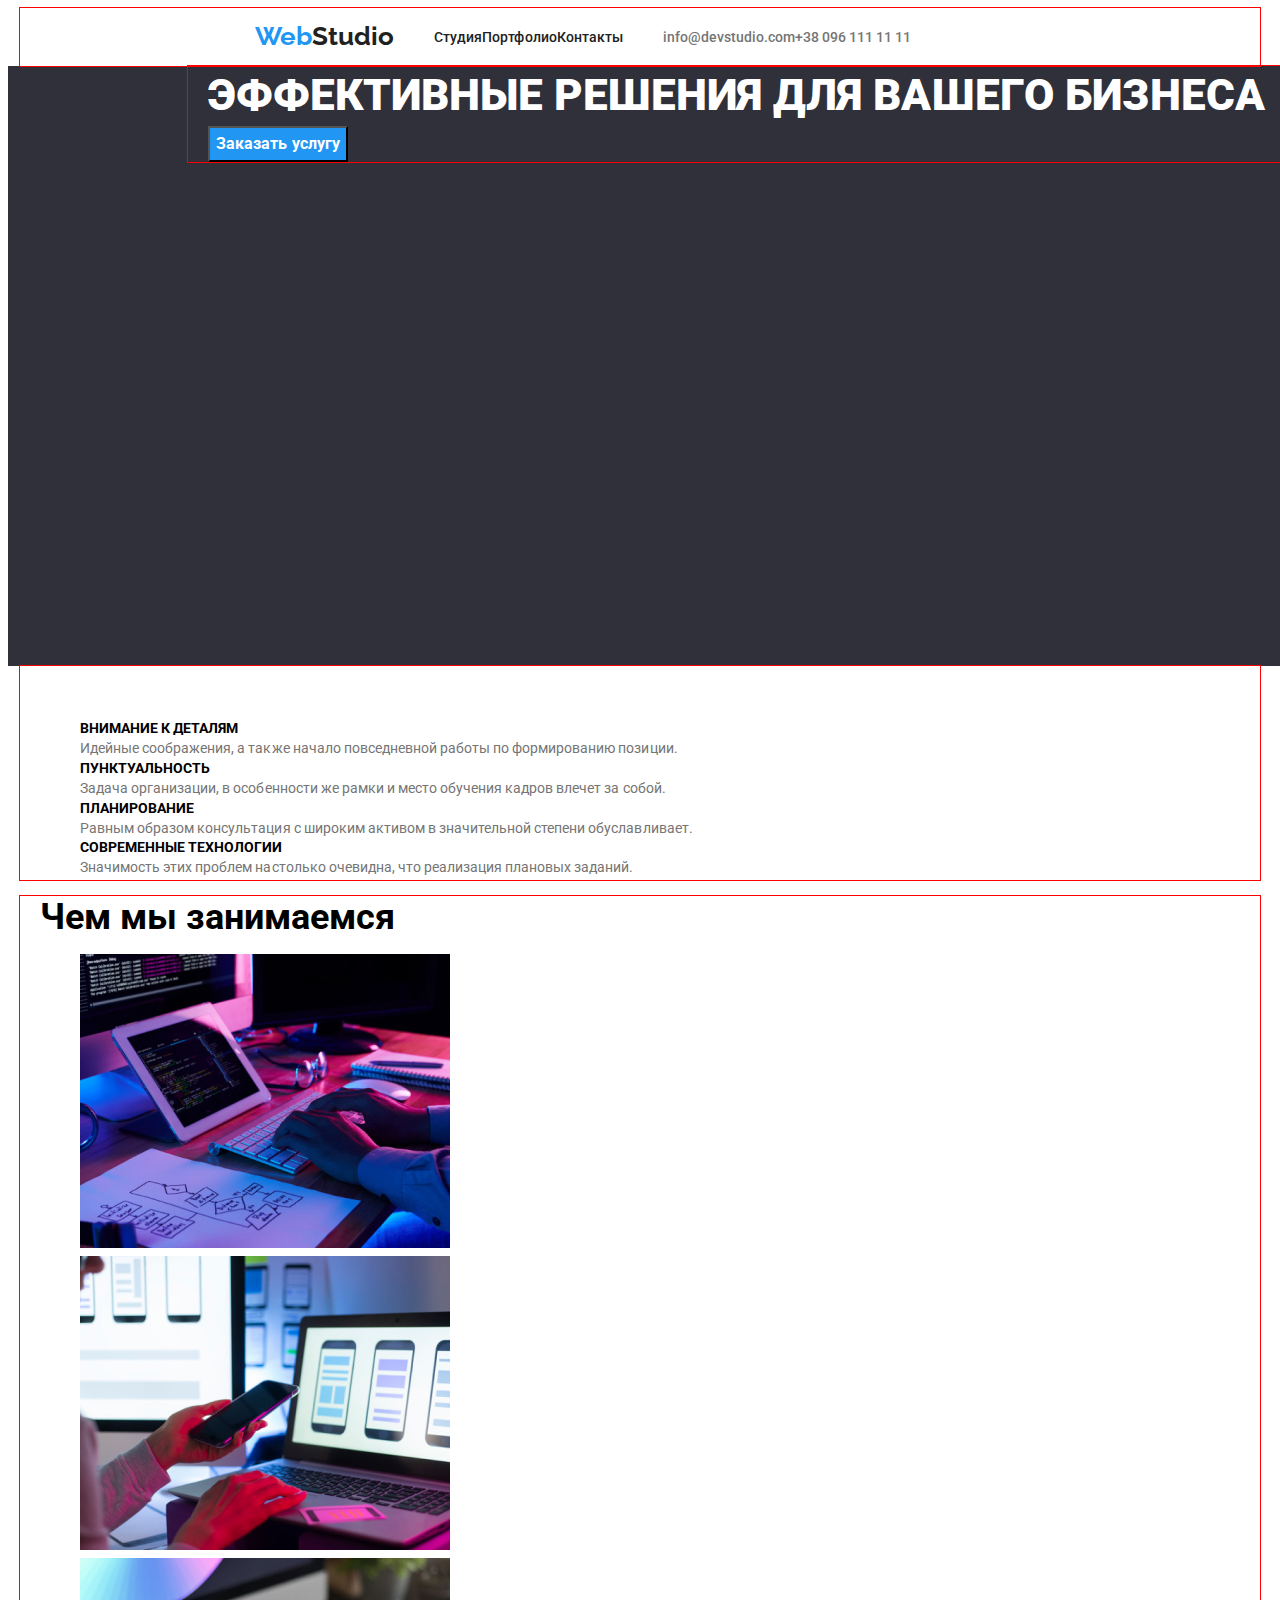
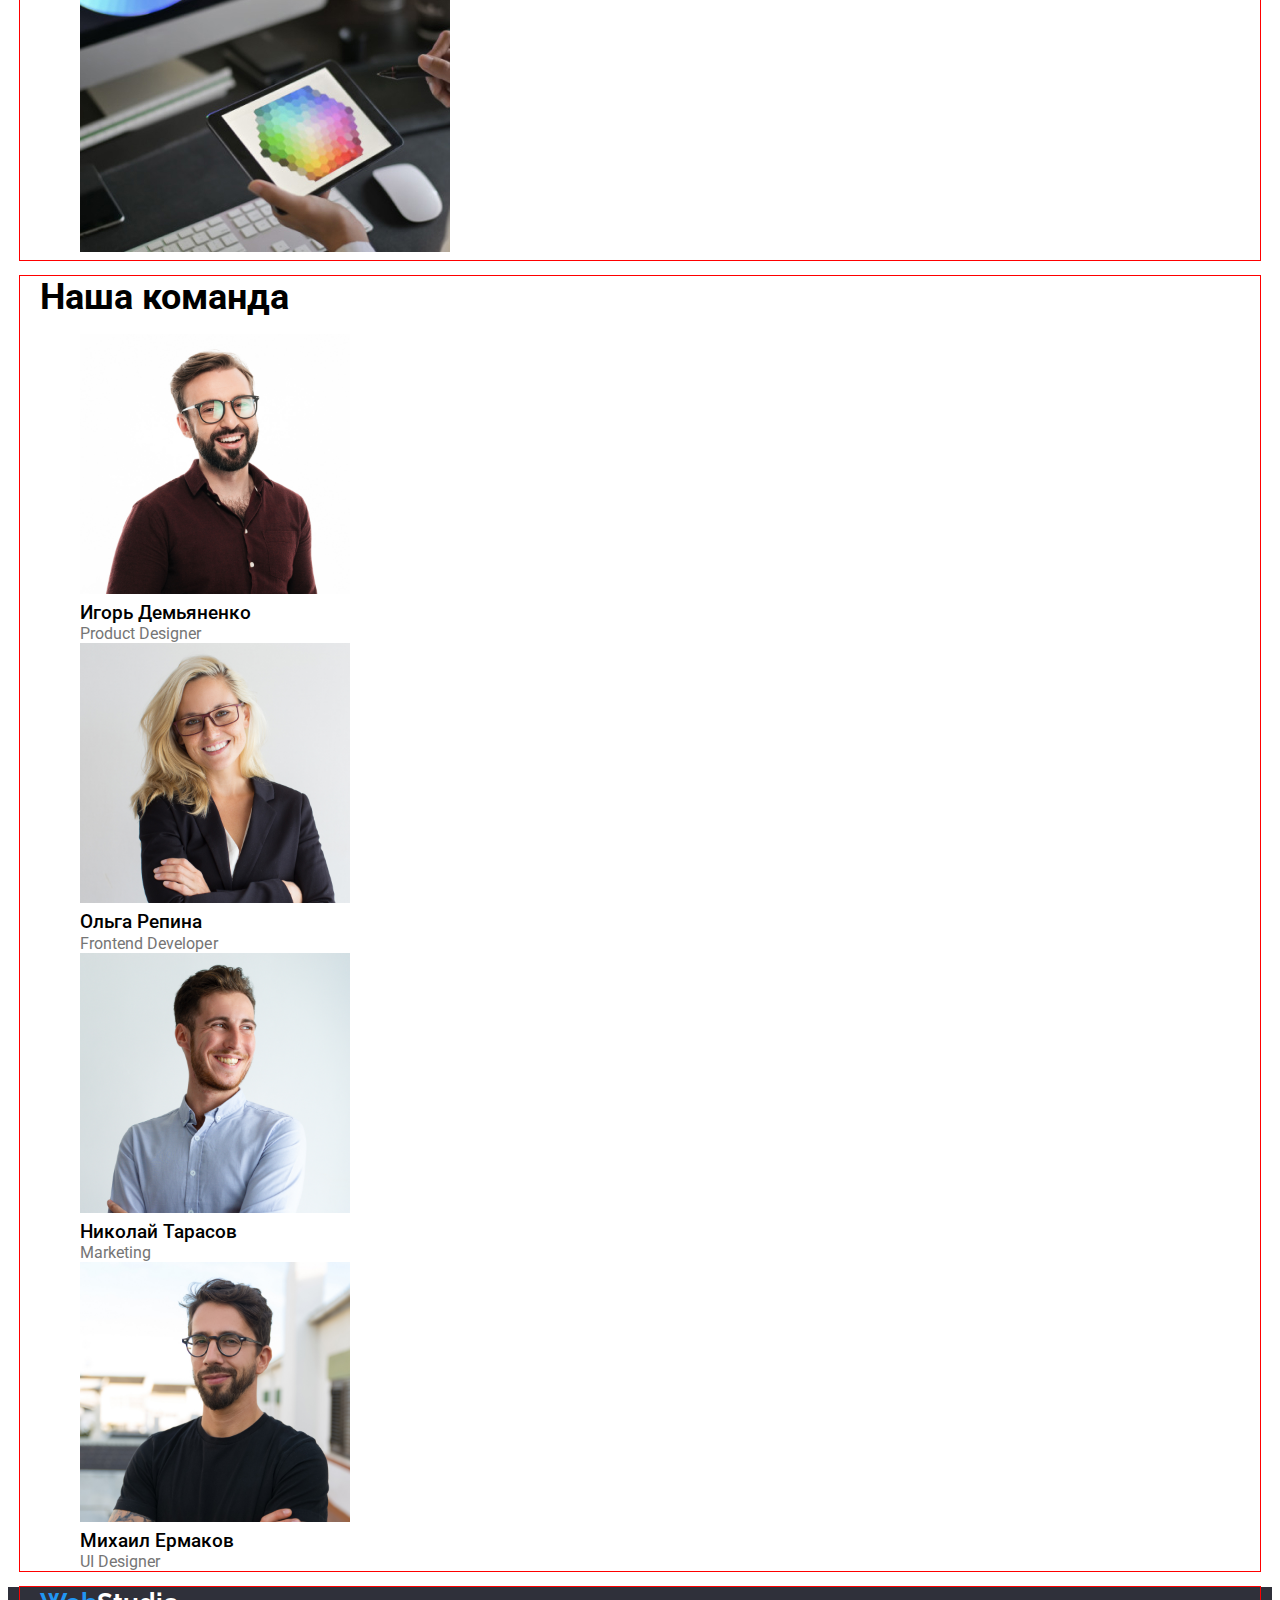
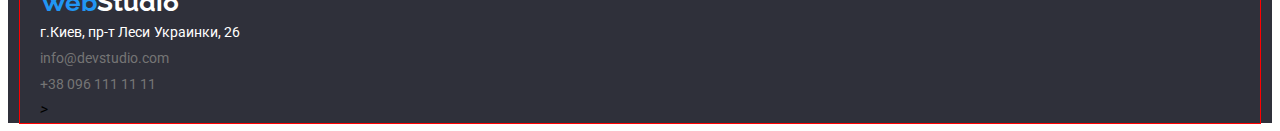
==== index.html @ 4fa821e6 "Create container" ====
<!DOCTYPE html>
<html lang="ru">
  <head>
    <meta charset="UTF-8" />
    <meta http-equiv="X-UA-Compatible" content="IE=edge" />
    <meta name="viewport" content="width=device-width, initial-scale=1.0" />
    <title>Студия</title>
    <link
      href="https://fonts.googleapis.com/css2?family=Raleway:wght@700&family=Roboto:wght@400;500;700;900&display=swap"
      rel="stylesheet"
    />
     <!-- Normalize -->
  <link rel="stylesheet" href="https://cdnjs.cloudflare.com/ajax/libs/modern-normalize/1.1.0/modern-normalize.min.css"
  integrity="sha512-wpPYUAdjBVSE4KJnH1VR1HeZfpl1ub8YT/NKx4PuQ5NmX2tKuGu6U/JRp5y+Y8XG2tV+wKQpNHVUX03MfMFn9Q=="
  crossorigin="anonymous" referrerpolicy="no-referrer" />
<!-- Custom styles -->
    <link rel="stylesheet" href="./css/styles.css" />
  </head>

  <body>
    <!-- Header section -->
    <header class="header">
      <div class="container header-container">
      <nav class="header-nav">
        <div class="header-logo">
          <a class="logo" href="./index.html">
            <span class="web">Web</span>Studio
          </a>
        </div>

        <ul class="header-nav-lnks">
          <li><a class="header-nav-link" href="./index.html">Студия</a></li>
          <li>
            <a class="header-nav-link" href="./portfolio.html">Портфолио</a>
          </li>
          <li><a class="header-nav-link" href="./index.html">Контакты</a></li>
        </ul>
      </nav>

      <ul class="header-cont">
        <li>
          <a class="header-contacts" href="mailto:info@devstudio.com"
            >info@devstudio.com</a
          >
        </li>
        <li>
          <a class="header-contacts" href="tel:+380961111111"
            >+38 096 111 11 11</a
          >
        </li>
      </ul>
    </div>
    </header>

    <main>
      
      <!--Hero section-->
      <section class="hero">
        <div class="container">
        <h1 class="hero-title">ЭФФЕКТИВНЫЕ РЕШЕНИЯ ДЛЯ ВАШЕГО БИЗНЕСА</h1>
        <button class="hero-btn" type="button">Заказать услугу</button>
      </div>
      </section>

      <!-- Features section-->
      <section class="features">
        <div class="container">
        <h2 class="title">ПРЕИМУЩЕСТВА</h2>
        <ul>
          <li>
            <h3 class="slogan">ВНИМАНИЕ К ДЕТАЛЯМ</h3>
            <p class="subtitle">
              Идейные соображения, а также начало повседневной работы по
              формированию позиции.
            </p>
          </li>
          <li>
            <h3 class="slogan">ПУНКТУАЛЬНОСТЬ</h3>
            <p class="subtitle">
              Задача организации, в особенности же рамки и место обучения кадров
              влечет за собой.
            </p>
          </li>
          <li>
            <h3 class="slogan">ПЛАНИРОВАНИЕ</h3>
            <p class="subtitle">
              Равным образом консультация с широким активом в значительной
              степени обуславливает.
            </p>
          </li>
          <li>
            <h3 class="slogan">СОВРЕМЕННЫЕ ТЕХНОЛОГИИ</h3>
            <p class="subtitle">
              Значимость этих проблем настолько очевидна, что реализация
              плановых заданий.
            </p>
          </li>
        </ul>
      </div>
      </section>

      <!-- Collaboration section -->
      <section class="collaboration">
        <div class="container">
        <h2 class="main-title">Чем мы занимаемся</h2>

        <ul>
          <li>
            <img
              src="./images/img1.jpg"
              alt="Визуализация алгоритма"
              width="370"
              height="294"
            />
          </li>
          <li>
            <img
              src="./images/img2.jpg"
              alt="Визуализация блок-схемы"
              width="370"
              height="294"
            />
          </li>
          <li>
            <img
              src="./images/img3.jpg"
              alt="Визуализация модели графика"
              width="370"
              height="294"
            />
          </li>
        </ul>
      </div>
      </section>

      <!--Staff section-->
      <section class="staff">
        <div class="container">
      
        <h2 class="main-title">Наша команда</h2>

        <ul>
          <li>
            <img
              src="./images/photo1.jpg"
              alt="Фото Игоря Демьяненко"
              width="270"
              height="260"
            />
            <h3 class="stuff-list">Игорь Демьяненко</h3>
            <p class="stuff-position" lang="en">Product Designer</p>
          </li>
          <li>
            <img
              src="./images/photo2.jpg"
              alt="Фото Ольги Репиной"
              width="270"
              height="260"
            />
            <h3 class="stuff-list">Ольга Репина</h3>
            <p class="stuff-position" lang="en">Frontend Developer</p>
          </li>
          <li>
            <img
              src="./images/photo3.jpg"
              alt="Фото Николая Тарасова"
              width="270"
              height="260"
            />
            <h3 class="stuff-list">Николай Тарасов</h3>
            <p class="stuff-position" lang="en">Marketing</p>
          </li>
          <li>
            <img
              src="./images/photo4.jpg"
              alt="Фото Михаила Ермакова"
              width="270"
              height="260"
            />
            <h3 class="stuff-list">Михаил Ермаков</h3>
            <p class="stuff-position" lang="en">UI Designer</p>
          </li>
        </ul>
      </div>
      </section>
    </div>
    </main>

    <!--Footer section-->
    <footer class="footer">
      <div class="container">
      <a class="logo" href="./index.html">
        <span class="web">Web</span><span class="studio">Studio</span>
      </a>

      <address>
        <address>
          <a
          class="footer-adress" href="посилання на google map" target="_blank" rel="noopener noreferrer"
          >г.Киев, пр-т Леси Украинки, 26</a>
          <br />
          <a class="footer-link" href="mailto:info@devstudio.com"
            >info@devstudio.com</a
          ><br />
          <li>
            <a class="footer-link" href="tel:+380961111111">+38 096 111 11 11</a>
          </li>
          ><br />
        
      </address>
    </div>
    </footer>
  </body>
</html>
---- css/styles.css ----
:root {
  /* Fonts */
  --main-font: "Roboto", sans-serif;
  --secondary-font: "Raleway", sans-serif;
  /* Tetx colors */
  --main-txt-cl: ##212121;
  --secondary-txt-cl: ##757575;
  --accent-txt-cl: #2196f3;
  --light-txt-cl: #ffffff;
  /* Background colors */
}

/*Base styles*/
body {
  font-family: var(--main-font);
  color: var(--main-txt-cl);
  font-size: 16px;
  line-height: 1.62;
}

h1,
h2,
h3,
h4,
h5,
h6,
p {
  margin: 0;
  /* margin-top: 0;
 */
}

/* p:last-child {
  margin-bottom: 0;
} */
.section {
  padding-top: 50px;
  padding-bottom: 50px;
}
.container {
  width: 1200px;
  padding-left: 20px;
  padding-right: 20px;
  margin-left: auto;
  margin-right: auto;
  outline: 1px solid red;
}



a {
  text-decoration: none;
}

li {list-style: none;}

.buttons {
  color: #212121;
  font-weight: 500;
  font-size: 16px;
  line-height: 1.63;
  cursor: pointer;
}

.buttons:hover,
.buttons:focus,
.buttons:active {
  background-color: var(--accent-txt-cl);
}

/*Header section*/
.header-container {
  display: flex;
  align-items: center;
}

.header-logo {
  display: flex;
  align-items:center;
  margin-left: 215px;
  ц}

.header-nav-lnks {
  display: flex;

}

.header-cont
{ display: flex;}


*.logo {
  font-family: Raleway;
  font-weight: 700;
  font-size: 26px;
  line-height: 1.19;
  letter-spacing: 0.03px;
  color: #212121;
 
}

.web {
  color: #2196f3;
  font-family: Raleway;
  font-weight: 700;
  font-size: 26px;
  line-height: 1.19;
  letter-spacing: 0.03px;

}

.header-nav, .header-cont {
  display: flex;
}

.header-nav-link {
   font-weight: 500;
  font-size: 14px;
  line-height: 1.14;
  color: #212121;
  letter-spacing: 0.02px;
}

.header-nav-link:focus,
.header-nav-link:hover,
.header-nav-link:active {
  color: var(--accent-txt-cl);
}

.header-contacts {
  font-weight: 500;
  font-size: 14px;
  line-height: 1.14;
  color: #757575;
  letter-spacing: 0.02px;
}

.header-contacts:hover,
.header-contact:focus,
.header-contact:active {
  color: var(--accent-txt-cl);
}

/*Hero section*/

.hero {
  background-color: #2f303a;
  width: 1600px;
  height: 600px;
}

.hero-title {
  color: #ffffff;
  font-weight: 900;
  font-size: 44px;
  line-height: 1.36;
  letter-spacing: 0.02px;
}

.hero-btn {
  font-family: Roboto, sans-serif;
  font-weight: 700;
  font-size: 16px;
  line-height: 1.88;
  color: #ffffff;
  background-color: #2196f3;
  letter-spacing: 0.06px;
}

/*Features section*/

.title {
  color: #ffffff;
  letter-spacing: 0.02px;
}

.slogan {
  font-weight: 700;
  font-size: 14px;
  line-height: 1.14;
  letter-spacing: 0.02px;
}

.subtitle {
  font-weight: 400;
  font-size: 14px;
  line-height: 1.71;
  color: #757575;
  letter-spacing: 0.02px;
}

/*Collaboration section*/
.main-title {
  font-weight: 700;
  font-size: 36px;
  line-height: 1.17;
  letter-spacing: 0.03px;
}

/*Staff section*/
.stuff-list {
  font-weight: 500;
  line-height: 1.19;
  letter-spacing: 0.03px;
}

.stuff-position {
  font-weight: 400;
  line-height: 1.19;
  color: #757575;
  letter-spacing: 0.03px;
}

/*Portfolio section*/

.portfolio-btn {
  font-family: Roboto, sans-serif;
  font-weight: 500;
  line-height: 1.62;
  letter-spacing: 0.03px;
}

/*.portfolio-btn .link:hover,
.portfolio-btn .link:focus, 
.portfolio-btn .link:visited,*/

.portfolio-btn:active,
.portfolio-btn:focus,
.portfolio-btn:hover {
  color: var(--light-txt-cl);
  background-color: var(--accent-txt-cl);
}

.project-list {
  font-weight: 700;
  font-size: 18px;
  line-height: 2;
  letter-spacing: 0.06px;
}

.filter {
  font-size: 16px;
  line-height: 1.88;
  color: #757575;
  letter-spacing: 0.03px;
}

/*Footer section*/
.footer {
  background-color: #2f303a;
}

.studio {
  color: #ffffff;
  font-family: Raleway;
  font-weight: 700;
  font-size: 26px;
  line-height: 1.19;
  letter-spacing: 0.03px;
}

.footer-adress {
  font-style: normal;
  font-weight: 400;
  font-size: 14px;
  line-height: 1.71;
  color: #ffffff;
  letter-spacing: 0.03px;
}

.footer-link {
  font-style: normal;
  font-weight: 400;
  font-size: 14px;
  line-height: 1.71;
  color: #757575;
  letter-spacing: 0.02px;
}
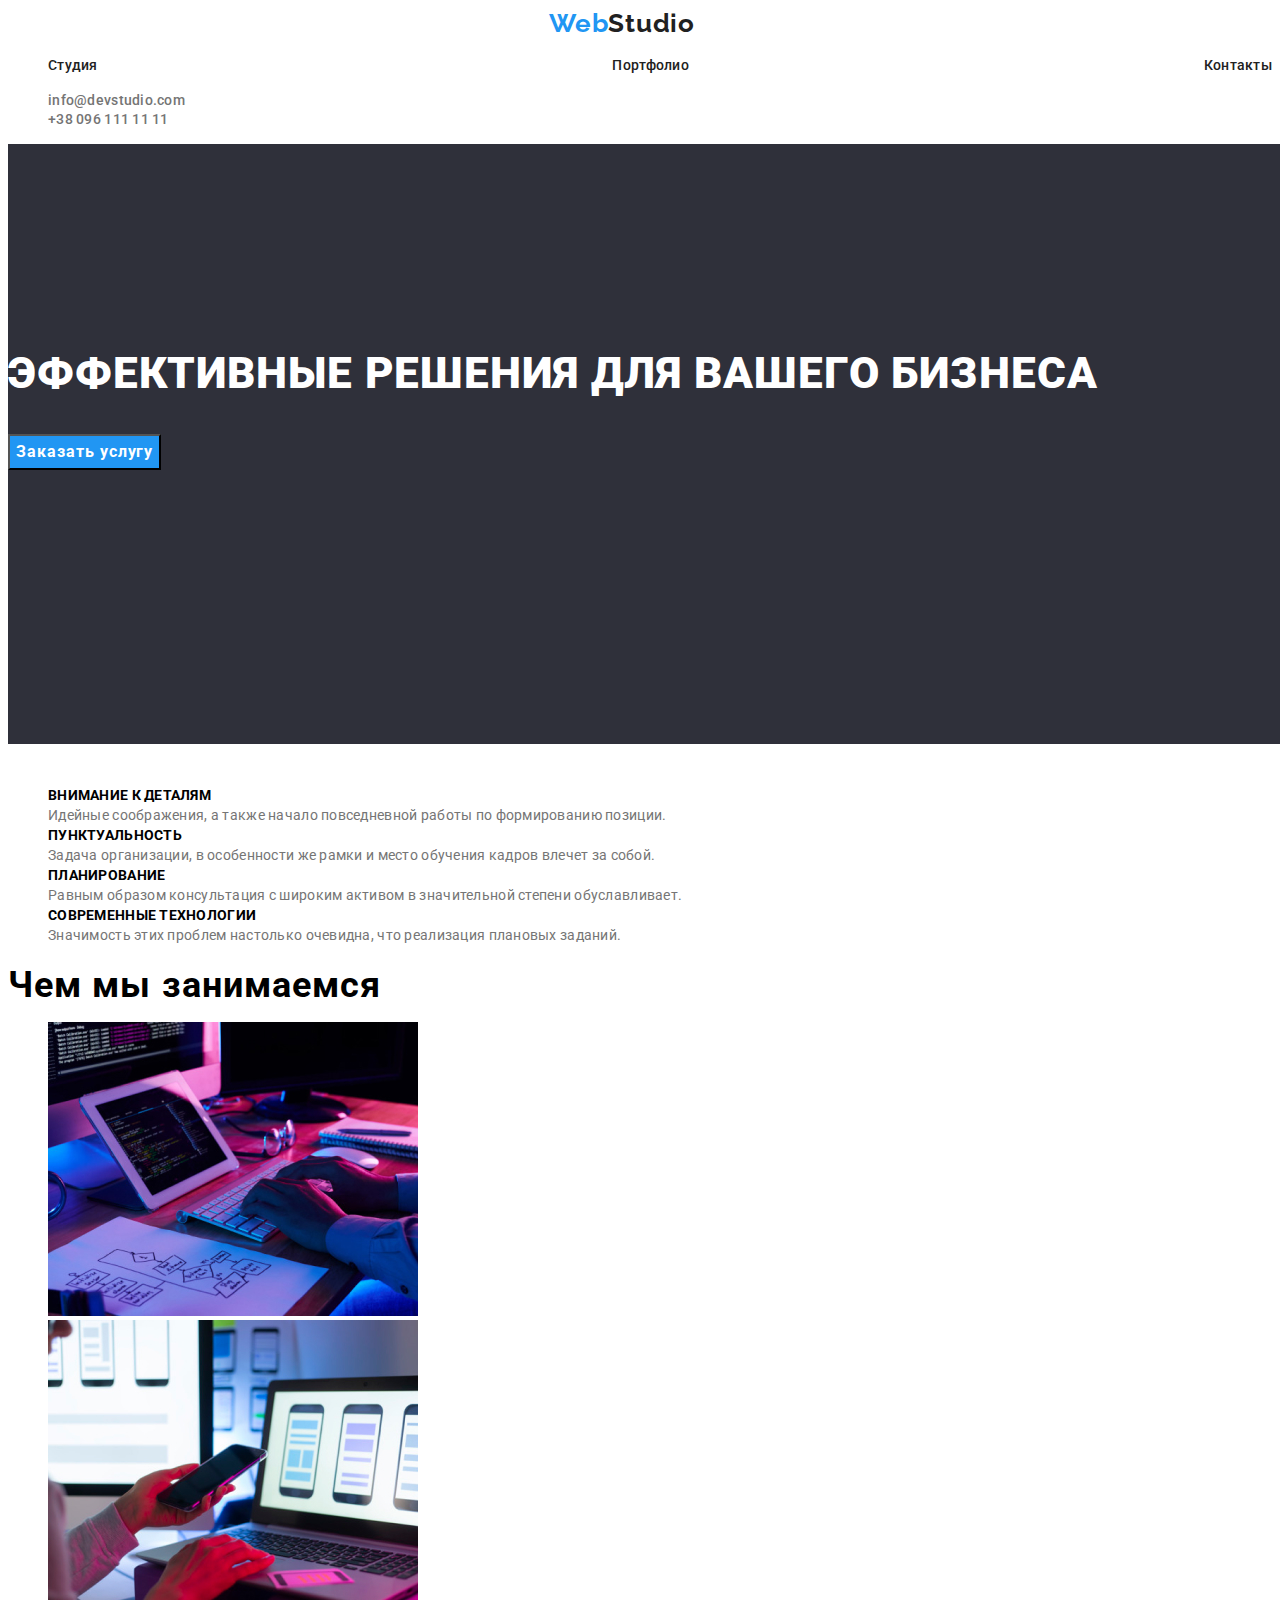
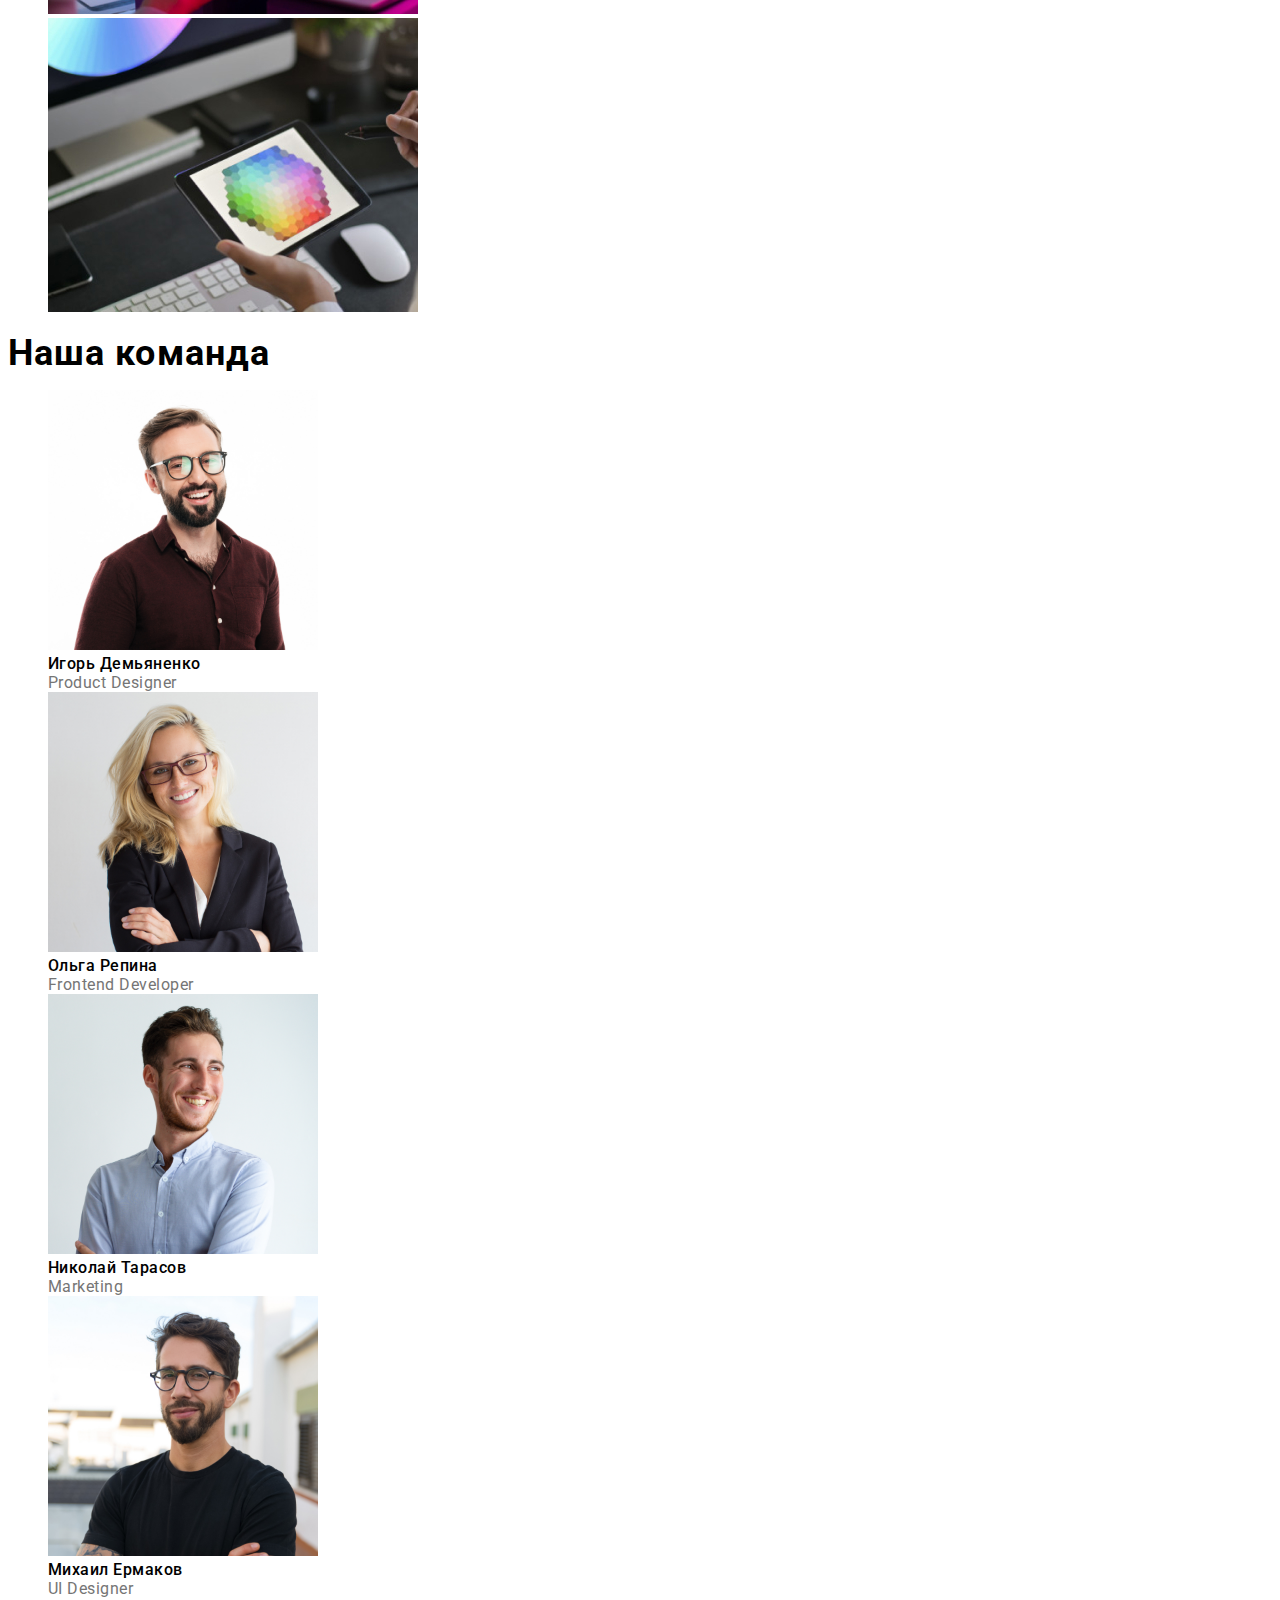
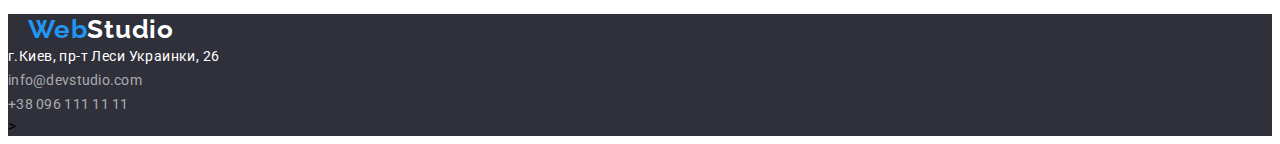
==== commit 7d6df5da: "rev1" ====
--- a/index.html
+++ b/index.html
@@ -9,26 +9,20 @@
       href="https://fonts.googleapis.com/css2?family=Raleway:wght@700&family=Roboto:wght@400;500;700;900&display=swap"
       rel="stylesheet"
     />
-     <!-- Normalize -->
-  <link rel="stylesheet" href="https://cdnjs.cloudflare.com/ajax/libs/modern-normalize/1.1.0/modern-normalize.min.css"
-  integrity="sha512-wpPYUAdjBVSE4KJnH1VR1HeZfpl1ub8YT/NKx4PuQ5NmX2tKuGu6U/JRp5y+Y8XG2tV+wKQpNHVUX03MfMFn9Q=="
-  crossorigin="anonymous" referrerpolicy="no-referrer" />
-<!-- Custom styles -->
     <link rel="stylesheet" href="./css/styles.css" />
   </head>
 
   <body>
     <!-- Header section -->
     <header class="header">
-      <div class="container header-container">
-      <nav class="header-nav">
+      <nav>
         <div class="header-logo">
           <a class="logo" href="./index.html">
             <span class="web">Web</span>Studio
           </a>
         </div>
 
-        <ul class="header-nav-lnks">
+        <ul class="header-nav">
           <li><a class="header-nav-link" href="./index.html">Студия</a></li>
           <li>
             <a class="header-nav-link" href="./portfolio.html">Портфолио</a>
@@ -37,7 +31,7 @@
         </ul>
       </nav>
 
-      <ul class="header-cont">
+      <ul>
         <li>
           <a class="header-contacts" href="mailto:info@devstudio.com"
             >info@devstudio.com</a
@@ -49,22 +43,17 @@
           >
         </li>
       </ul>
-    </div>
     </header>
 
     <main>
-      
       <!--Hero section-->
       <section class="hero">
-        <div class="container">
         <h1 class="hero-title">ЭФФЕКТИВНЫЕ РЕШЕНИЯ ДЛЯ ВАШЕГО БИЗНЕСА</h1>
         <button class="hero-btn" type="button">Заказать услугу</button>
-      </div>
       </section>
 
       <!-- Features section-->
-      <section class="features">
-        <div class="container">
+      <section>
         <h2 class="title">ПРЕИМУЩЕСТВА</h2>
         <ul>
           <li>
@@ -96,12 +85,10 @@
             </p>
           </li>
         </ul>
-      </div>
       </section>
 
       <!-- Collaboration section -->
-      <section class="collaboration">
-        <div class="container">
+      <section>
         <h2 class="main-title">Чем мы занимаемся</h2>
 
         <ul>
@@ -130,13 +117,10 @@
             />
           </li>
         </ul>
-      </div>
       </section>
 
       <!--Staff section-->
-      <section class="staff">
-        <div class="container">
-      
+      <section>
         <h2 class="main-title">Наша команда</h2>
 
         <ul>
@@ -181,14 +165,11 @@
             <p class="stuff-position" lang="en">UI Designer</p>
           </li>
         </ul>
-      </div>
       </section>
-    </div>
     </main>
 
     <!--Footer section-->
     <footer class="footer">
-      <div class="container">
       <a class="logo" href="./index.html">
         <span class="web">Web</span><span class="studio">Studio</span>
       </a>
@@ -208,7 +189,6 @@
           ><br />
         
       </address>
-    </div>
     </footer>
   </body>
 </html>
--- a/css/styles.css
+++ b/css/styles.css
@@ -15,7 +15,6 @@
   font-family: var(--main-font);
   color: var(--main-txt-cl);
   font-size: 16px;
-  line-height: 1.62;
 }
 
 h1,
@@ -34,19 +33,18 @@
   margin-bottom: 0;
 } */
 .section {
-  padding-top: 50px;
-  padding-bottom: 50px;
-}
+  padding-bottom: 94px;
+}
+
 .container {
-  width: 1200px;
-  padding-left: 20px;
-  padding-right: 20px;
+  width: 1170px;
+  padding-left: 15px;
+  padding-right: 15px;
   margin-left: auto;
   margin-right: auto;
-  outline: 1px solid red;
-}
-
-
+  outline: 5px solid red;
+
+}
 
 a {
   text-decoration: none;
@@ -71,30 +69,41 @@
 /*Header section*/
 .header-container {
   display: flex;
-  align-items: center;
-}
+  align-items:center;
+  margin-left: 200px;  
+}
+  
 
 .header-logo {
   display: flex;
   align-items:center;
-  margin-left: 215px;
-  ц}
+  padding-left: 15px;
+  margin-right: 71px;
+  justify-content: center;
+  }
 
 .header-nav-lnks {
   display: flex;
+  width: 294px;
+  padding-right: 0px;
+  justify-content: space-between;
 
 }
 
 .header-cont
-{ display: flex;}
+{ display: flex;
+margin-left: auto;}
+
 
 
 *.logo {
+  padding-left: 20px;
+
   font-family: Raleway;
   font-weight: 700;
   font-size: 26px;
   line-height: 1.19;
-  letter-spacing: 0.03px;
+  letter-spacing: 0.03em;
   color: #212121;
  
 }
@@ -105,12 +114,13 @@
   font-weight: 700;
   font-size: 26px;
   line-height: 1.19;
-  letter-spacing: 0.03px;
+  letter-spacing: 0.03em;
 
 }
 
 .header-nav, .header-cont {
   display: flex;
+  justify-content: space-between;
 }
 
 .header-nav-link {
@@ -118,7 +128,7 @@
   font-size: 14px;
   line-height: 1.14;
   color: #212121;
-  letter-spacing: 0.02px;
+  letter-spacing: 0.02em;
 }
 
 .header-nav-link:focus,
@@ -127,13 +137,19 @@
   color: var(--accent-txt-cl);
 }
 
+
+
 .header-contacts {
+padding-right: 50px;
+
   font-weight: 500;
   font-size: 14px;
   line-height: 1.14;
   color: #757575;
-  letter-spacing: 0.02px;
-}
+  letter-spacing: 0.02em;
+}
+
+.header-contacts:nth-last-child(2n) {padding-right: 0;}
 
 .header-contacts:hover,
 .header-contact:focus,
@@ -147,38 +163,84 @@
   background-color: #2f303a;
   width: 1600px;
   height: 600px;
-}
+
+}
+
+.hero-container {
+  width: 1600px;
+  height: 600px;
+  align-items: center;
+  text-align: center;
+
+  /* flex-wrap: wrap; */
+  
+}
+
 
 .hero-title {
+  padding-top: 200px;
+  padding-bottom: 30px;
+  
+
   color: #ffffff;
   font-weight: 900;
   font-size: 44px;
   line-height: 1.36;
-  letter-spacing: 0.02px;
+  letter-spacing: 0.02em;
 }
 
 .hero-btn {
+  
+
+
   font-family: Roboto, sans-serif;
   font-weight: 700;
   font-size: 16px;
   line-height: 1.88;
   color: #ffffff;
   background-color: #2196f3;
-  letter-spacing: 0.06px;
+  letter-spacing: 0.06em;
 }
 
 /*Features section*/
 
+.features-container {
+  display: flex;
+  align-items:center;
+  margin-left: 200px;  
+
+  width: 1170px;
+  padding-left: 15px;
+  padding-right: 15px;
+  
+}
+
+
+.features-list {
+  display: flex;
+  
+}
+
+
+.features-list-item
+{
+  margin-right: 30px;
+  width: 270px;
+}
+
+.features-list-item:last-child {margin-right: 0;}
+
+
 .title {
   color: #ffffff;
-  letter-spacing: 0.02px;
+  letter-spacing: 0.02em;
 }
 
 .slogan {
   font-weight: 700;
   font-size: 14px;
   line-height: 1.14;
-  letter-spacing: 0.02px;
+  letter-spacing: 0.02em;
 }
 
 .subtitle {
@@ -186,7 +248,7 @@
   font-size: 14px;
   line-height: 1.71;
   color: #757575;
-  letter-spacing: 0.02px;
+  letter-spacing: 0.02em;
 }
 
 /*Collaboration section*/
@@ -194,21 +256,23 @@
   font-weight: 700;
   font-size: 36px;
   line-height: 1.17;
-  letter-spacing: 0.03px;
+  letter-spacing: 0.03em;
 }
 
 /*Staff section*/
 .stuff-list {
   font-weight: 500;
   line-height: 1.19;
-  letter-spacing: 0.03px;
+  font-size: 16px;
+  letter-spacing: 0.03em;
 }
 
 .stuff-position {
   font-weight: 400;
   line-height: 1.19;
+  font-size: 16px;
   color: #757575;
-  letter-spacing: 0.03px;
+  letter-spacing: 0.03em;
 }
 
 /*Portfolio section*/
@@ -217,7 +281,7 @@
   font-family: Roboto, sans-serif;
   font-weight: 500;
   line-height: 1.62;
-  letter-spacing: 0.03px;
+  letter-spacing: 0.03em;
 }
 
 /*.portfolio-btn .link:hover,
@@ -235,14 +299,14 @@
   font-weight: 700;
   font-size: 18px;
   line-height: 2;
-  letter-spacing: 0.06px;
+  letter-spacing: 0.06em;
 }
 
 .filter {
   font-size: 16px;
   line-height: 1.88;
   color: #757575;
-  letter-spacing: 0.03px;
+  letter-spacing: 0.03em;
 }
 
 /*Footer section*/
@@ -256,7 +320,7 @@
   font-weight: 700;
   font-size: 26px;
   line-height: 1.19;
-  letter-spacing: 0.03px;
+  letter-spacing: 0.03em;
 }
 
 .footer-adress {
@@ -265,7 +329,7 @@
   font-size: 14px;
   line-height: 1.71;
   color: #ffffff;
-  letter-spacing: 0.03px;
+  letter-spacing: 0.03em;
 }
 
 .footer-link {
@@ -273,6 +337,6 @@
   font-weight: 400;
   font-size: 14px;
   line-height: 1.71;
-  color: #757575;
-  letter-spacing: 0.02px;
-}
+  color: rgba(255, 255, 255, 0.6);
+  letter-spacing: 0.02em;
+}
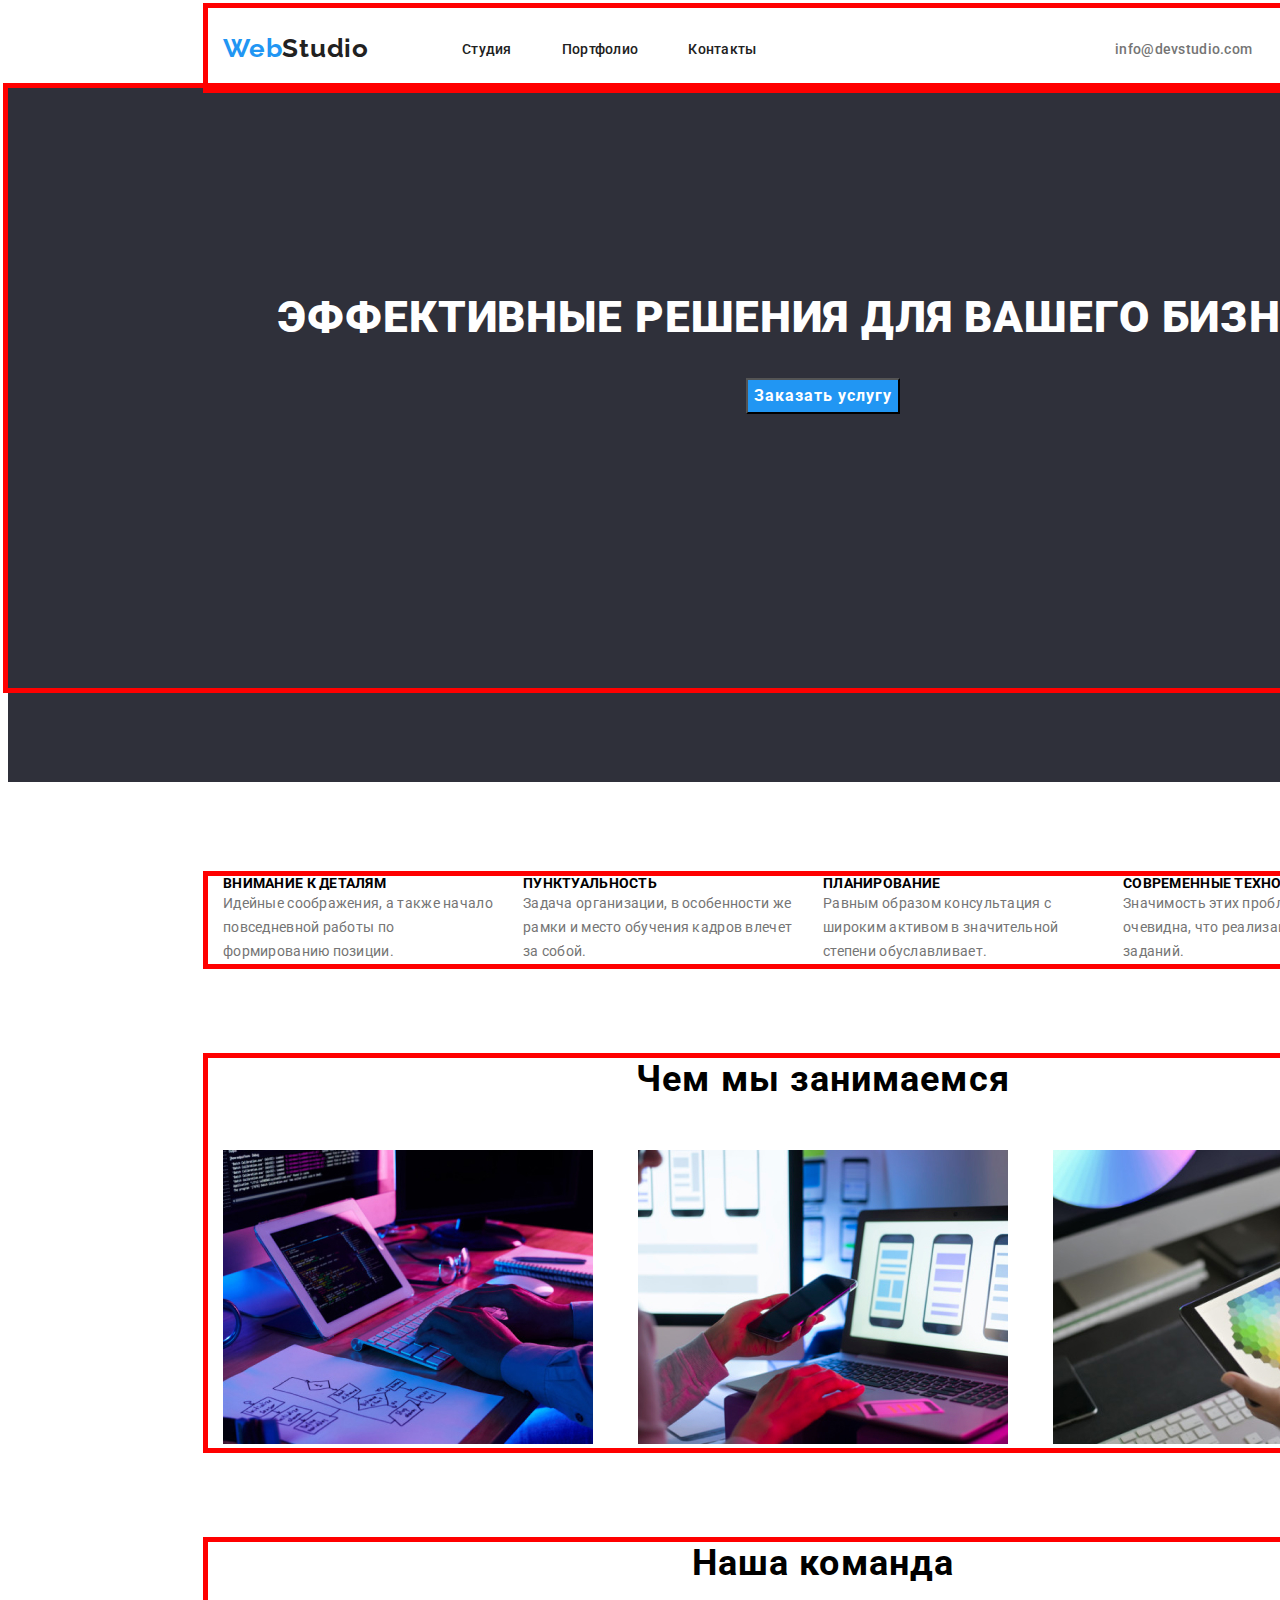
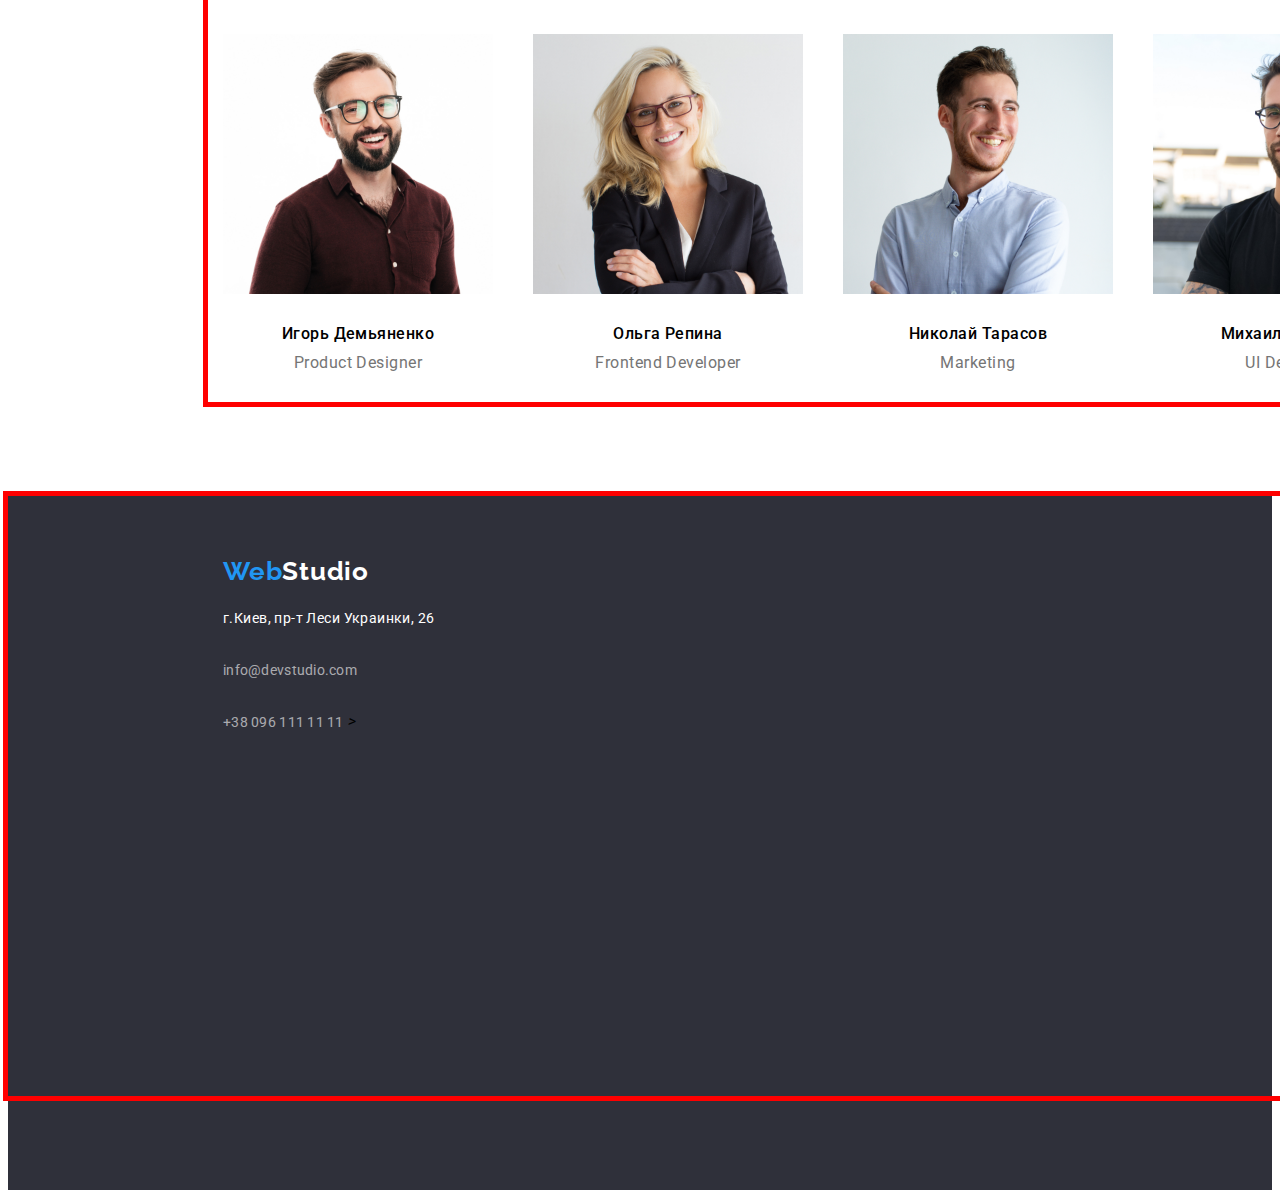
==== commit 4c0a5750: "rev3" ====
--- a/index.html
+++ b/index.html
@@ -9,13 +9,22 @@
       href="https://fonts.googleapis.com/css2?family=Raleway:wght@700&family=Roboto:wght@400;500;700;900&display=swap"
       rel="stylesheet"
     />
+
+    <!-- Normalize -->
+    <link rel="stylesheet" href="https://cdnjs.cloudflare.com/ajax/libs/modern-normalize/1.1.0/modern-normalize.min.css"
+      integrity="sha512-wpPYUAdjBVSE4KJnH1VR1HeZfpl1ub8YT/NKx4PuQ5NmX2tKuGu6U/JRp5y+Y8XG2tV+wKQpNHVUX03MfMFn9Q=="
+      crossorigin="anonymous" referrerpolicy="no-referrer" />
+
+
+    
     <link rel="stylesheet" href="./css/styles.css" />
   </head>
 
   <body>
     <!-- Header section -->
     <header class="header">
-      <nav>
+      <div class="container header-container">
+      <nav class="nav">
         <div class="header-logo">
           <a class="logo" href="./index.html">
             <span class="web">Web</span>Studio
@@ -23,61 +32,65 @@
         </div>
 
         <ul class="header-nav">
-          <li><a class="header-nav-link" href="./index.html">Студия</a></li>
-          <li>
+          <li class="header-nav-item"><a class="header-nav-link" href="./index.html">Студия</a></li>
+          <li class="header-nav-item">
             <a class="header-nav-link" href="./portfolio.html">Портфолио</a>
           </li>
-          <li><a class="header-nav-link" href="./index.html">Контакты</a></li>
+          <li class="header-nav-item"><a class="header-nav-link" href="./index.html">Контакты</a></li>
         </ul>
       </nav>
 
-      <ul>
-        <li>
+      <ul class="header-cont">
+        <li  class="header-cont-list">
           <a class="header-contacts" href="mailto:info@devstudio.com"
             >info@devstudio.com</a
           >
         </li>
-        <li>
-          <a class="header-contacts" href="tel:+380961111111"
+        <li class="header-cont-list">
+          <a class="header-contacts header-cont-tel" href="tel:+380961111111"
             >+38 096 111 11 11</a
           >
         </li>
       </ul>
+      </div>
     </header>
 
     <main>
       <!--Hero section-->
-      <section class="hero">
+      <section class="hero section">
+        <div class="container hero-container">
         <h1 class="hero-title">ЭФФЕКТИВНЫЕ РЕШЕНИЯ ДЛЯ ВАШЕГО БИЗНЕСА</h1>
         <button class="hero-btn" type="button">Заказать услугу</button>
+      </div>
       </section>
 
       <!-- Features section-->
-      <section>
-        <h2 class="title">ПРЕИМУЩЕСТВА</h2>
-        <ul>
-          <li>
+      <section class="section features-section">
+        <div class="container features-container">
+        <h2 class="title features-title">ПРЕИМУЩЕСТВА</h2>
+        <ul class="features-list">
+          <li class="features-list-item">
             <h3 class="slogan">ВНИМАНИЕ К ДЕТАЛЯМ</h3>
             <p class="subtitle">
               Идейные соображения, а также начало повседневной работы по
               формированию позиции.
             </p>
           </li>
-          <li>
+          <li class="features-list-item">
             <h3 class="slogan">ПУНКТУАЛЬНОСТЬ</h3>
             <p class="subtitle">
               Задача организации, в особенности же рамки и место обучения кадров
               влечет за собой.
             </p>
           </li>
-          <li>
+          <li class="features-list-item">
             <h3 class="slogan">ПЛАНИРОВАНИЕ</h3>
             <p class="subtitle">
               Равным образом консультация с широким активом в значительной
               степени обуславливает.
             </p>
           </li>
-          <li>
+          <li class="features-list-item">
             <h3 class="slogan">СОВРЕМЕННЫЕ ТЕХНОЛОГИИ</h3>
             <p class="subtitle">
               Значимость этих проблем настолько очевидна, что реализация
@@ -85,31 +98,33 @@
             </p>
           </li>
         </ul>
-      </section>
-
-      <!-- Collaboration section -->
-      <section>
-        <h2 class="main-title">Чем мы занимаемся</h2>
-
-        <ul>
-          <li>
-            <img
+      </div>
+      </section>
+
+      <!-- Activities section -->
+      <section class="section activities-section">
+        <div class="container activities-container">
+        <h2 class="activities-title">Чем мы занимаемся</h2>
+
+        <ul class="activities-list" >
+          <li class="activities-list-item">
+            <img class="activities-list-img"
               src="./images/img1.jpg"
               alt="Визуализация алгоритма"
               width="370"
               height="294"
             />
           </li>
-          <li>
-            <img
+          <li class="activities-list-item">
+            <img class="activities-list-img"
               src="./images/img2.jpg"
               alt="Визуализация блок-схемы"
               width="370"
               height="294"
             />
           </li>
-          <li>
-            <img
+          <li class="activities-list-item">
+            <img class="activities-list-img"
               src="./images/img3.jpg"
               alt="Визуализация модели графика"
               width="370"
@@ -117,78 +132,81 @@
             />
           </li>
         </ul>
+      </div>
       </section>
 
       <!--Staff section-->
-      <section>
-        <h2 class="main-title">Наша команда</h2>
-
-        <ul>
-          <li>
-            <img
+      <section class="section staff-section">
+        <div class="container staff-container">
+        <h2 class="staff-title">Наша команда</h2>
+
+        <ul class="staff-list">
+          <li class="staff-list-item">
+            <img class="staff-list-img"
               src="./images/photo1.jpg"
               alt="Фото Игоря Демьяненко"
               width="270"
               height="260"
             />
-            <h3 class="stuff-list">Игорь Демьяненко</h3>
+            <h3 class="stuff-emp">Игорь Демьяненко</h3>
             <p class="stuff-position" lang="en">Product Designer</p>
           </li>
-          <li>
-            <img
+          <li class="staff-list-item">
+            <img class="staff-list-img"
               src="./images/photo2.jpg"
               alt="Фото Ольги Репиной"
               width="270"
               height="260"
             />
-            <h3 class="stuff-list">Ольга Репина</h3>
+            <h3 class="stuff-emp">Ольга Репина</h3>
             <p class="stuff-position" lang="en">Frontend Developer</p>
           </li>
-          <li>
-            <img
+          <li class="staff-list-item">
+            <img class="staff-list-img"
               src="./images/photo3.jpg"
               alt="Фото Николая Тарасова"
               width="270"
               height="260"
             />
-            <h3 class="stuff-list">Николай Тарасов</h3>
+            <h3 class="stuff-emp">Николай Тарасов</h3>
             <p class="stuff-position" lang="en">Marketing</p>
           </li>
-          <li>
-            <img
+          <li class="staff-list-item">
+            <img class="staff-list-img"
               src="./images/photo4.jpg"
               alt="Фото Михаила Ермакова"
               width="270"
               height="260"
             />
-            <h3 class="stuff-list">Михаил Ермаков</h3>
+            <h3 class="stuff-emp">Михаил Ермаков</h3>
             <p class="stuff-position" lang="en">UI Designer</p>
           </li>
         </ul>
+      </div>
       </section>
     </main>
 
-    <!--Footer section-->
-    <footer class="footer">
-      <a class="logo" href="./index.html">
-        <span class="web">Web</span><span class="studio">Studio</span>
-      </a>
-
-      <address>
-        <address>
-          <a
-          class="footer-adress" href="посилання на google map" target="_blank" rel="noopener noreferrer"
-          >г.Киев, пр-т Леси Украинки, 26</a>
-          <br />
-          <a class="footer-link" href="mailto:info@devstudio.com"
-            >info@devstudio.com</a
-          ><br />
-          <li>
-            <a class="footer-link" href="tel:+380961111111">+38 096 111 11 11</a>
-          </li>
-          ><br />
-        
-      </address>
-    </footer>
+  <!--Footer section-->
+ <footer class="footer-section section">
+  <div class="container footer-container">
+  <a class="logo footer-logo" href="./index.html">
+    <span class="web">Web</span><span class="studio">Studio</span>
+  </a>
+
+  
+  <address class="footer-address">
+      <a
+      class="footer-adress-label" href="посилання на google map" target="_blank" rel="noopener noreferrer"
+      >г.Киев, пр-т Леси Украинки, 26</a>
+      <br />
+      <a class="footer-link footer-mail" href="mailto:info@devstudio.com"
+        >info@devstudio.com</a
+      ><br />
+      <a class="footer-link footer-tel" href="tel:+380961111111">+38 096 111 11 11</a>
+      ><br />
+    
+  </address>
+</div>
+</footer>
   </body>
 </html>
--- a/css/styles.css
+++ b/css/styles.css
@@ -23,8 +23,10 @@
 h4,
 h5,
 h6,
-p {
+p,
+ul {
   margin: 0;
+  padding: 0;
   /* margin-top: 0;
  */
 }
@@ -32,12 +34,15 @@
 /* p:last-child {
   margin-bottom: 0;
 } */
+
 .section {
   padding-bottom: 94px;
 }
 
 .container {
-  width: 1170px;
+  
+
+  width: 1200px;
   padding-left: 15px;
   padding-right: 15px;
   margin-left: auto;
@@ -48,9 +53,15 @@
 
 a {
   text-decoration: none;
-}
-
-li {list-style: none;}
+  margin: 0;
+  padding: 0;
+}
+
+li {
+  list-style: none;
+  padding: 0;
+  margin: 0;
+}
 
 .buttons {
   color: #212121;
@@ -67,45 +78,31 @@
 }
 
 /*Header section*/
+
+/*.header*/
+
 .header-container {
   display: flex;
-  align-items:center;
-  margin-left: 200px;  
-}
-  
+  margin-left: 200px;
+  height: 80px;
+  align-items: center;
+  }
+
+.nav {display: flex;
+  align-items: center;}
 
 .header-logo {
-  display: flex;
-  align-items:center;
-  padding-left: 15px;
-  margin-right: 71px;
-  justify-content: center;
-  }
-
-.header-nav-lnks {
-  display: flex;
-  width: 294px;
-  padding-right: 0px;
-  justify-content: space-between;
-
-}
-
-.header-cont
-{ display: flex;
-margin-left: auto;}
-
-
-
-*.logo {
-  padding-left: 20px;
-
+  padding-left: 0;
+  margin-right: 93px;
+}
+
+.logo {
   font-family: Raleway;
   font-weight: 700;
   font-size: 26px;
   line-height: 1.19;
   letter-spacing: 0.03em;
   color: #212121;
- 
 }
 
 .web {
@@ -115,33 +112,49 @@
   font-size: 26px;
   line-height: 1.19;
   letter-spacing: 0.03em;
-
-}
-
-.header-nav, .header-cont {
-  display: flex;
-  justify-content: space-between;
+}
+
+.header-nav { 
+  display: flex; 
+  align-items: center;}
+
+.header-nav-item {
+  margin-right: 50px;
+}
+
+.header-nav-item:last-child {
+  margin-right: 0px;
 }
 
 .header-nav-link {
-   font-weight: 500;
+  font-weight: 500;
   font-size: 14px;
   line-height: 1.14;
   color: #212121;
   letter-spacing: 0.02em;
 }
-
-.header-nav-link:focus,
-.header-nav-link:hover,
-.header-nav-link:active {
-  color: var(--accent-txt-cl);
-}
-
+ 
+ .header-nav-link:focus,
+ .header-nav-link:hover,
+ .header-nav-link:active {
+   color: var(--accent-txt-cl);
+ }
+
+.header-cont
+{ display: flex;
+  align-items: center;
+  margin-left: auto;}
+
+.header-cont-list {
+  margin-right: 50px;}
+
+.header-cont-list:last-child {
+  margin-right: 0px;}  
 
 
 .header-contacts {
-padding-right: 50px;
-
+  padding-right: 0;
+  
   font-weight: 500;
   font-size: 14px;
   line-height: 1.14;
@@ -149,7 +162,7 @@
   letter-spacing: 0.02em;
 }
 
-.header-contacts:nth-last-child(2n) {padding-right: 0;}
+
 
 .header-contacts:hover,
 .header-contact:focus,
@@ -163,7 +176,7 @@
   background-color: #2f303a;
   width: 1600px;
   height: 600px;
-
+  margin-bottom: 94px;
 }
 
 .hero-container {
@@ -171,6 +184,7 @@
   height: 600px;
   align-items: center;
   text-align: center;
+  
 
   /* flex-wrap: wrap; */
   
@@ -204,23 +218,32 @@
 
 /*Features section*/
 
+
+
+
+.features-section {}
+
 .features-container {
   display: flex;
+  margin-left: 200px;
   align-items:center;
-  margin-left: 200px;  
-
-  width: 1170px;
-  padding-left: 15px;
-  padding-right: 15px;
-  
-}
-
+  width: 1200px;
+  
+  } 
+
+.title {
+
+  color: #ffffff;
+  letter-spacing: 0.02em;
+  display: none;
+} 
+
+.features-title {}
 
 .features-list {
   display: flex;
   
 }
-
 
 .features-list-item
 {
@@ -230,12 +253,6 @@
 
 .features-list-item:last-child {margin-right: 0;}
 
-
-.title {
-  color: #ffffff;
-  letter-spacing: 0.02em;
-}
-
 .slogan {
   font-weight: 700;
   font-size: 14px;
@@ -251,16 +268,78 @@
   letter-spacing: 0.02em;
 }
 
-/*Collaboration section*/
-.main-title {
+/*Activities section*/
+
+/*.activities-section {} */
+.activities-container {
+  margin-left: 200px;
+}
+
+.activities-title {
+  display: block;
+  align-items: center;
+  text-align: center;
+  padding-bottom: 50px;
+
   font-weight: 700;
   font-size: 36px;
   line-height: 1.17;
   letter-spacing: 0.03em;
-}
+} 
+
+.activities-list {
+  display: flex;
+  justify-content: space-between;
+}
+
+/*.activities-list-item {} 
+
+.activities-list-img {} */
 
 /*Staff section*/
-.stuff-list {
+
+/*.staff-section {}*/
+
+.staff-container {
+  margin-left: 200px;}
+
+.staff-title {
+  display: block;
+  align-items: center;
+  text-align: center;
+  padding-bottom: 50px;
+
+  font-weight: 700;
+  font-size: 36px;
+  line-height: 1.17;
+  letter-spacing: 0.03em;
+} 
+
+.staff-list {
+  display: flex;
+  justify-content: space-between;
+}
+
+.staff-list-item {
+  display: flex;
+  flex-direction: column;
+  align-items: center;
+  text-align: center;
+  
+
+}
+
+.staff-list-img {
+  display: flex;
+  padding-bottom: 30px;
+
+}
+
+.stuff-emp {
+  
+  display: flex;
+  padding-bottom: 10px;
+
   font-weight: 500;
   line-height: 1.19;
   font-size: 16px;
@@ -268,6 +347,9 @@
 }
 
 .stuff-position {
+  display: flex;
+  padding-bottom: 30px;
+
   font-weight: 400;
   line-height: 1.19;
   font-size: 16px;
@@ -277,7 +359,38 @@
 
 /*Portfolio section*/
 
+.portfolio-section {}
+
+.porfolio-container {
+  margin-left: 200px;
+}
+
+
+
+.projects-title {}
+
+.porfolio-btn-list {}
+
+.porfolio-btn-item {}
+
+.portfolio-btn {}
+
+.portfolio-project-list {}
+
+.pf-projects-box {}
+
+.pf-projects-img {}
+
+.project-list-title {}
+
+.filter {}
+
+
+.projects-title {
+  display: none;}
+
 .portfolio-btn {
+
   font-family: Roboto, sans-serif;
   font-weight: 500;
   line-height: 1.62;
@@ -295,7 +408,7 @@
   background-color: var(--accent-txt-cl);
 }
 
-.project-list {
+.project-list-title {
   font-weight: 700;
   font-size: 18px;
   line-height: 2;
@@ -310,7 +423,47 @@
 }
 
 /*Footer section*/
-.footer {
+
+.footer-section {}
+.footer-container {
+  width: 1600px;
+height: 600px;
+justify-content: flex-start;
+
+
+
+/* flex-wrap: wrap; */
+
+}
+
+
+.logo {}
+.footer-logo {
+  display: flex;
+  padding-left: 200px;
+  padding-top: 60px;
+  padding-bottom: 20px;}
+
+.web {}
+.studio {}
+.footer-address {
+  padding-left: 200px;}
+.footer-adress-label {
+  display: flex;
+  padding-bottom: 9px;
+}
+.footer-link {}
+.footer-mail {
+  display: flex;
+  padding-bottom: 9px;
+}
+.footer-link {}
+.footer-tel {}
+
+
+
+
+.footer-section {
   background-color: #2f303a;
 }
 
@@ -323,7 +476,7 @@
   letter-spacing: 0.03em;
 }
 
-.footer-adress {
+.footer-adress-label {
   font-style: normal;
   font-weight: 400;
   font-size: 14px;
@@ -340,3 +493,7 @@
   color: rgba(255, 255, 255, 0.6);
   letter-spacing: 0.02em;
 }
+
+
+
+
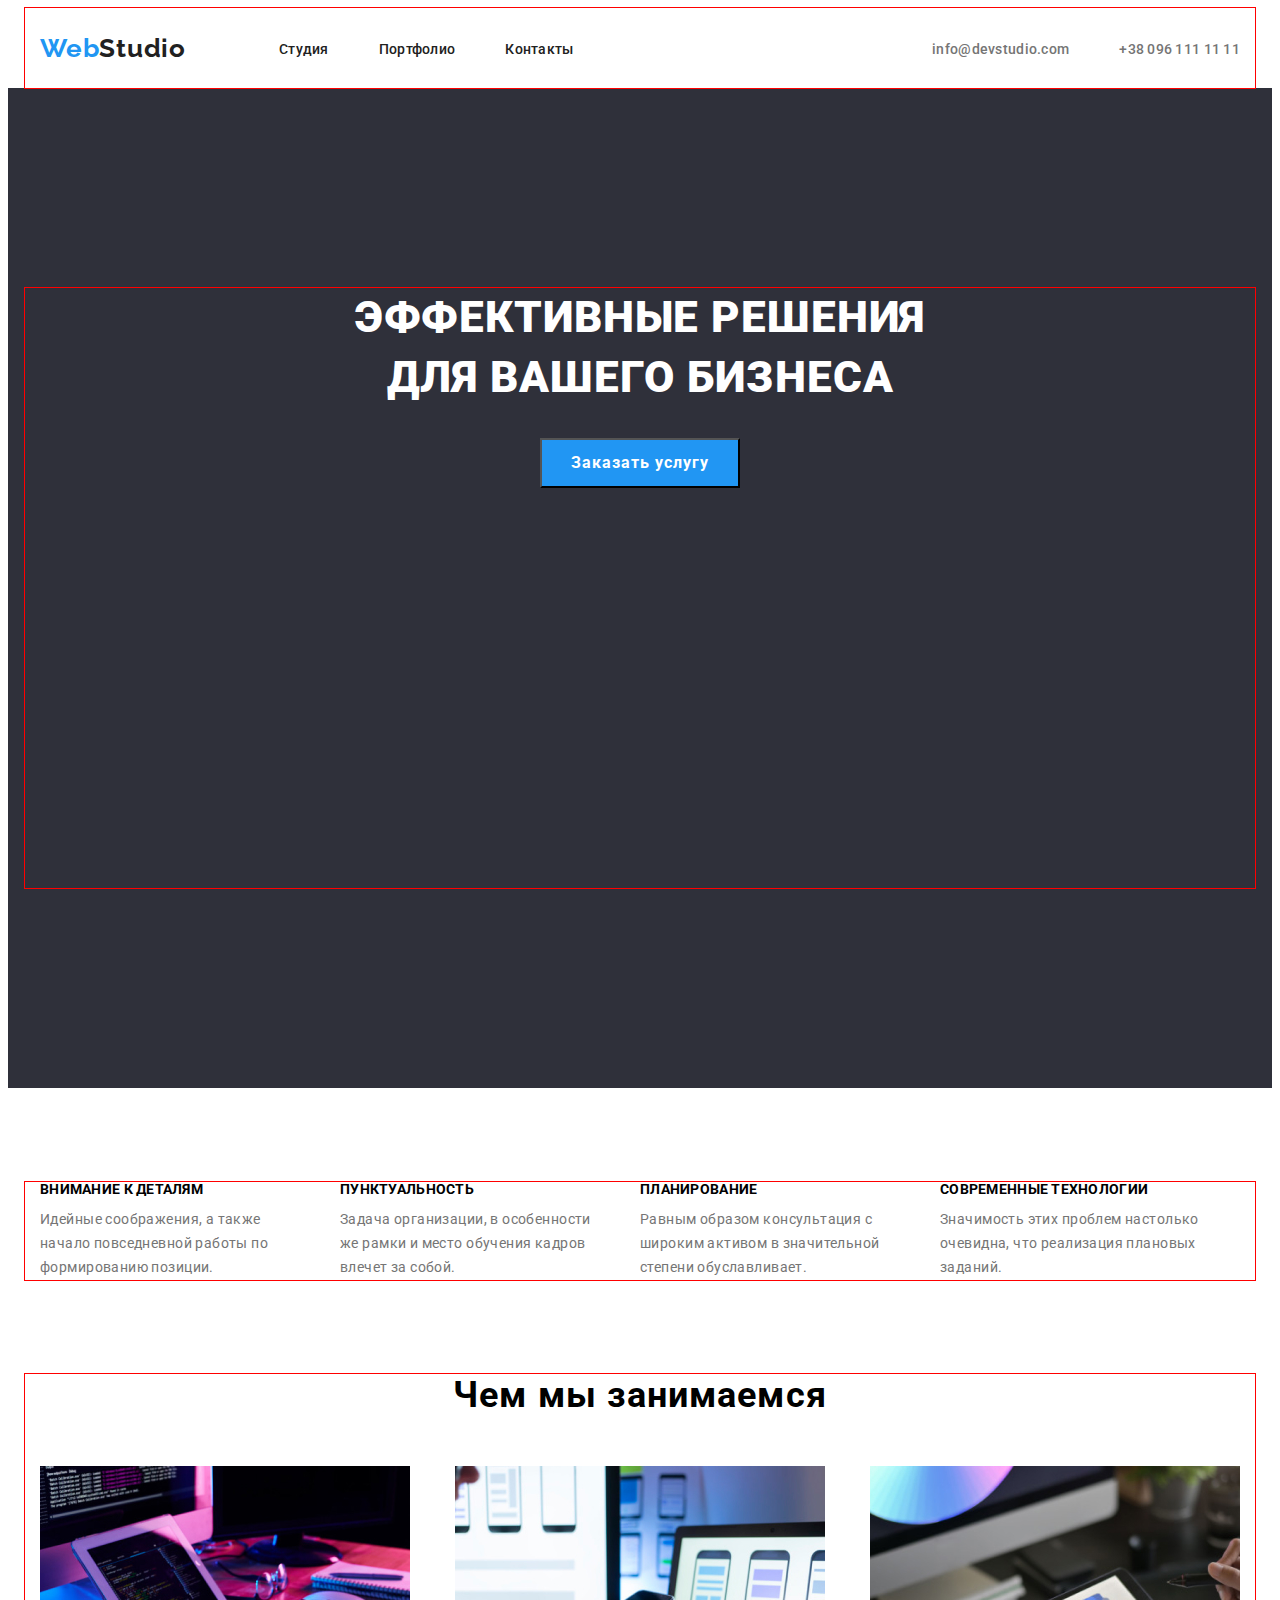
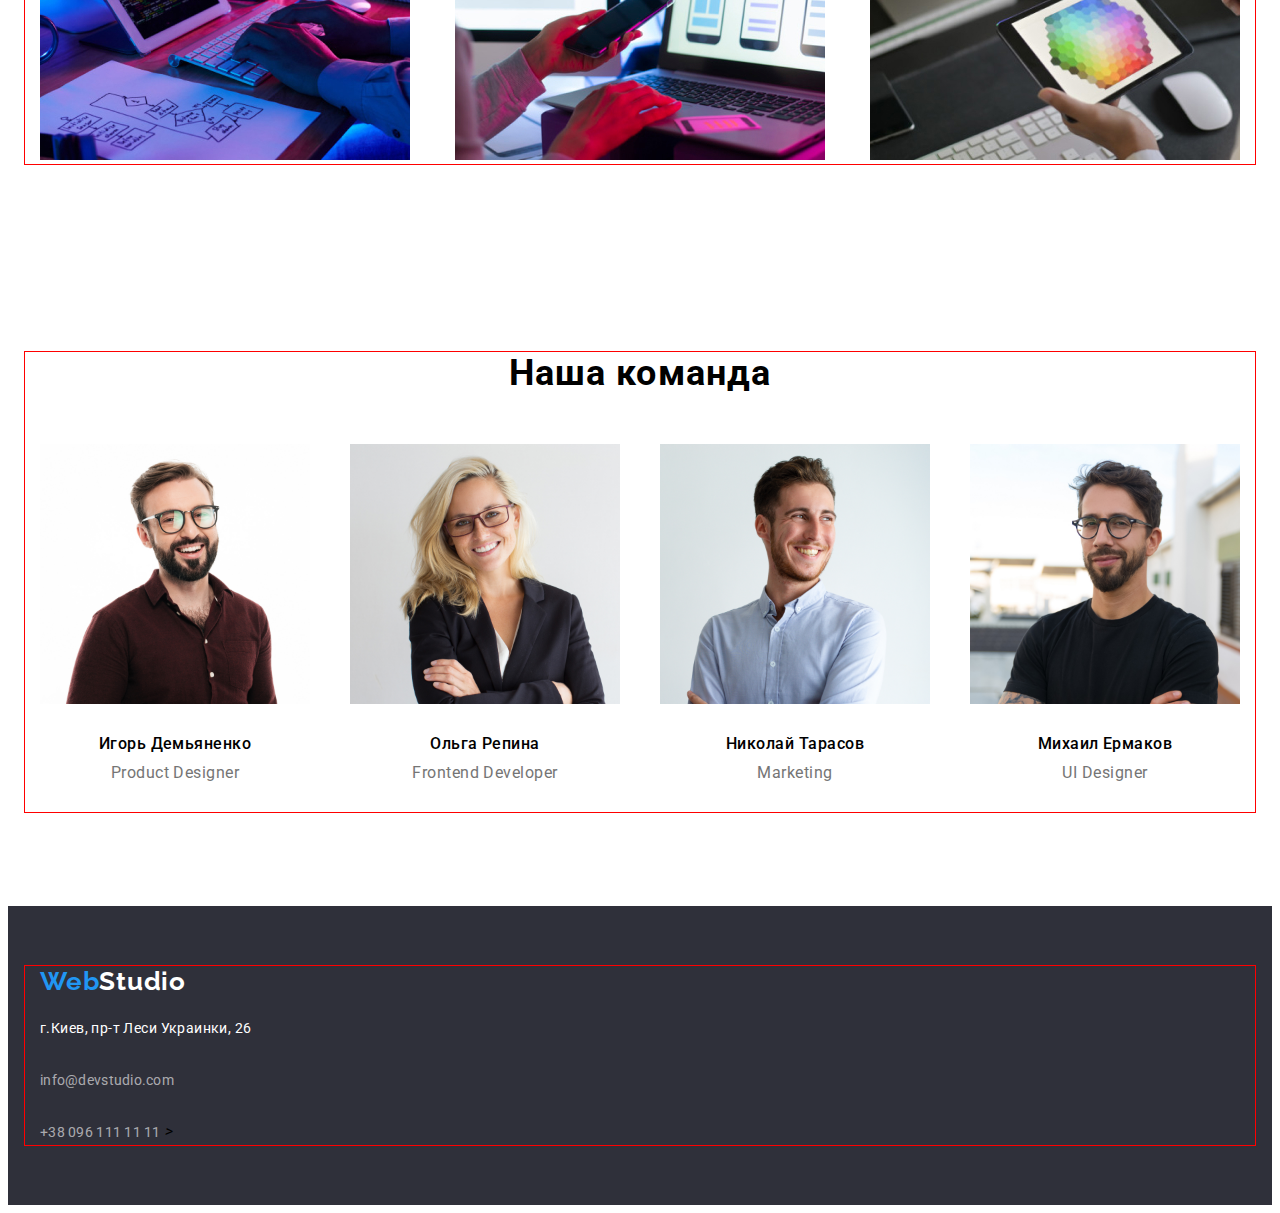
==== commit b6ee5eae: "last rev:)" ====
--- a/index.html
+++ b/index.html
@@ -57,9 +57,10 @@
 
     <main>
       <!--Hero section-->
-      <section class="hero section">
+      <section class="hero-section section">
         <div class="container hero-container">
-        <h1 class="hero-title">ЭФФЕКТИВНЫЕ РЕШЕНИЯ ДЛЯ ВАШЕГО БИЗНЕСА</h1>
+        <h1 class="hero-title">ЭФФЕКТИВНЫЕ РЕШЕНИЯ 
+          <br>ДЛЯ ВАШЕГО БИЗНЕСА</h1>
         <button class="hero-btn" type="button">Заказать услугу</button>
       </div>
       </section>
@@ -148,8 +149,11 @@
               width="270"
               height="260"
             />
-            <h3 class="stuff-emp">Игорь Демьяненко</h3>
+            <div class="staff-team-member">
+              <h3 class="stuff-emp">Игорь Демьяненко</h3>
             <p class="stuff-position" lang="en">Product Designer</p>
+            </div>  
+                      
           </li>
           <li class="staff-list-item">
             <img class="staff-list-img"
@@ -158,9 +162,12 @@
               width="270"
               height="260"
             />
+            <div class="staff-team-member">
             <h3 class="stuff-emp">Ольга Репина</h3>
             <p class="stuff-position" lang="en">Frontend Developer</p>
-          </li>
+          </div>  
+          </li>
+          
           <li class="staff-list-item">
             <img class="staff-list-img"
               src="./images/photo3.jpg"
@@ -168,8 +175,10 @@
               width="270"
               height="260"
             />
+            <div class="staff-team-member">
             <h3 class="stuff-emp">Николай Тарасов</h3>
             <p class="stuff-position" lang="en">Marketing</p>
+          </div>  
           </li>
           <li class="staff-list-item">
             <img class="staff-list-img"
@@ -178,8 +187,10 @@
               width="270"
               height="260"
             />
+            <div class="staff-team-member">
             <h3 class="stuff-emp">Михаил Ермаков</h3>
             <p class="stuff-position" lang="en">UI Designer</p>
+          </div>  
           </li>
         </ul>
       </div>
--- a/css/styles.css
+++ b/css/styles.css
@@ -40,15 +40,12 @@
 }
 
 .container {
-  
-
   width: 1200px;
   padding-left: 15px;
   padding-right: 15px;
   margin-left: auto;
   margin-right: auto;
-  outline: 5px solid red;
-
+  outline: 1px solid red;
 }
 
 a {
@@ -83,13 +80,14 @@
 
 .header-container {
   display: flex;
-  margin-left: 200px;
   height: 80px;
   align-items: center;
-  }
-
-.nav {display: flex;
-  align-items: center;}
+}
+
+.nav {
+  display: flex;
+  align-items: center;
+}
 
 .header-logo {
   padding-left: 0;
@@ -114,9 +112,10 @@
   letter-spacing: 0.03em;
 }
 
-.header-nav { 
-  display: flex; 
-  align-items: center;}
+.header-nav {
+  display: flex;
+  align-items: center;
+}
 
 .header-nav-item {
   margin-right: 50px;
@@ -133,28 +132,30 @@
   color: #212121;
   letter-spacing: 0.02em;
 }
- 
- .header-nav-link:focus,
- .header-nav-link:hover,
- .header-nav-link:active {
-   color: var(--accent-txt-cl);
- }
-
-.header-cont
-{ display: flex;
-  align-items: center;
-  margin-left: auto;}
+
+.header-nav-link:focus,
+.header-nav-link:hover,
+.header-nav-link:active {
+  color: var(--accent-txt-cl);
+}
+
+.header-cont {
+  display: flex;
+  align-items: center;
+  margin-left: auto;
+}
 
 .header-cont-list {
-  margin-right: 50px;}
+  margin-right: 50px;
+}
 
 .header-cont-list:last-child {
-  margin-right: 0px;}  
-
+  margin-right: 0px;
+}
 
 .header-contacts {
   padding-right: 0;
-  
+
   font-weight: 500;
   font-size: 14px;
   line-height: 1.14;
@@ -162,8 +163,6 @@
   letter-spacing: 0.02em;
 }
 
-
-
 .header-contacts:hover,
 .header-contact:focus,
 .header-contact:active {
@@ -172,29 +171,25 @@
 
 /*Hero section*/
 
-.hero {
+.hero-section {
+  display: flex;
+  padding-top: 200px;
+  padding-bottom: 200px;
+
   background-color: #2f303a;
-  width: 1600px;
   height: 600px;
-  margin-bottom: 94px;
 }
 
 .hero-container {
-  width: 1600px;
   height: 600px;
   align-items: center;
   text-align: center;
-  
 
   /* flex-wrap: wrap; */
-  
-}
-
+}
 
 .hero-title {
-  padding-top: 200px;
-  padding-bottom: 30px;
-  
+  margin-bottom: 30px;
 
   color: #ffffff;
   font-weight: 900;
@@ -204,8 +199,8 @@
 }
 
 .hero-btn {
-  
-
+  width: 200px;
+  height: 50px;
 
   font-family: Roboto, sans-serif;
   font-weight: 700;
@@ -218,42 +213,42 @@
 
 /*Features section*/
 
-
-
-
-.features-section {}
+.features-section {
+  padding-top: 94px;
+}
 
 .features-container {
   display: flex;
-  margin-left: 200px;
-  align-items:center;
+  align-items: center;
   width: 1200px;
-  
-  } 
+}
 
 .title {
-
   color: #ffffff;
   letter-spacing: 0.02em;
   display: none;
-} 
-
-.features-title {}
+}
+
+/*.features-title {
+}*/
 
 .features-list {
   display: flex;
-  
-}
-
-.features-list-item
-{
+}
+
+.features-list-item {
   margin-right: 30px;
   width: 270px;
 }
 
-.features-list-item:last-child {margin-right: 0;}
+.features-list-item:last-child {
+  margin-right: 0;
+}
 
 .slogan {
+  display: flex;
+  padding-bottom: 10px;
+
   font-weight: 700;
   font-size: 14px;
   line-height: 1.14;
@@ -265,15 +260,16 @@
   font-size: 14px;
   line-height: 1.71;
   color: #757575;
-  letter-spacing: 0.02em;
+  letter-spacing: 0.03em;
 }
 
 /*Activities section*/
 
-/*.activities-section {} */
-.activities-container {
-  margin-left: 200px;
-}
+/*.activities-section {
+  
+} */
+
+/*.activities-container {}*/
 
 .activities-title {
   display: block;
@@ -285,7 +281,7 @@
   font-size: 36px;
   line-height: 1.17;
   letter-spacing: 0.03em;
-} 
+}
 
 .activities-list {
   display: flex;
@@ -298,10 +294,11 @@
 
 /*Staff section*/
 
-/*.staff-section {}*/
-
-.staff-container {
-  margin-left: 200px;}
+.staff-section {
+  padding-top: 94px;
+}
+
+/*.staff-container {}*/
 
 .staff-title {
   display: block;
@@ -313,7 +310,7 @@
   font-size: 36px;
   line-height: 1.17;
   letter-spacing: 0.03em;
-} 
+}
 
 .staff-list {
   display: flex;
@@ -325,18 +322,22 @@
   flex-direction: column;
   align-items: center;
   text-align: center;
-  
-
 }
 
 .staff-list-img {
   display: flex;
+}
+
+.staff-team-member {
+  display: flex;
+  padding-top: 30px;
   padding-bottom: 30px;
-
+  flex-direction: column;
+  align-items: center;
+  text-align: center;
 }
 
 .stuff-emp {
-  
   display: flex;
   padding-bottom: 10px;
 
@@ -348,7 +349,6 @@
 
 .stuff-position {
   display: flex;
-  padding-bottom: 30px;
 
   font-weight: 400;
   line-height: 1.19;
@@ -357,39 +357,41 @@
   letter-spacing: 0.03em;
 }
 
+/*portfolio page*/
+
+.header-container-prt {
+  border-width: 1px;
+  border-style: none none solid none;
+  border-color: #ffffff #ffffff #ececec #ffffff;
+}
+
 /*Portfolio section*/
 
-.portfolio-section {}
-
-.porfolio-container {
-  margin-left: 200px;
-}
-
-
-
-.projects-title {}
-
-.porfolio-btn-list {}
-
-.porfolio-btn-item {}
-
-.portfolio-btn {}
-
-.portfolio-project-list {}
-
-.pf-projects-box {}
-
-.pf-projects-img {}
-
-.project-list-title {}
-
-.filter {}
-
+.portfolio-section {
+  padding-top: 94px;
+  padding-bottom: 94px;
+}
+
+/*.portfolio-container {}*/
 
 .projects-title {
-  display: none;}
+  display: none;
+}
+
+.porfolio-btn-list {
+  display: flex;
+  align-items: center;
+  justify-content: center;
+
+  margin-bottom: 50px;
+}
+
+.porfolio-btn-item {
+  margin-right: 8px;
+}
 
 .portfolio-btn {
+  height: 38px;
 
   font-family: Roboto, sans-serif;
   font-weight: 500;
@@ -408,7 +410,67 @@
   background-color: var(--accent-txt-cl);
 }
 
+.portfolio-btn-all {
+  width: 73px;
+}
+
+.portfolio-btn-web {
+  width: 128px;
+}
+
+.portfolio-btn-app {
+  width: 145px;
+}
+.portfolio-btn-disgn {
+  width: 103px;
+}
+
+.portfolio-btn-mark {
+  width: 130px;
+}
+
+.portfolio-project-list {
+  display: flex;
+  justify-content: space-between;
+  flex-wrap: wrap;
+}
+
+.pf-projects-box {
+  display: flex;
+  margin-right: 30px;
+  margin-bottom: 30px;
+
+  flex-direction: column;
+  align-items: center;
+  text-align: center;
+}
+.pf-projects-box:nth-child(3n) {
+  margin-right: 0;
+}
+
+.pf-projects-box:nth-last-child(-n + 3) {
+  margin-bottom: 0;
+}
+
+/*.pf-projects-img {
+}*/
+
+.project-list-box {
+  width: 370px;
+  padding-left: 24px;
+  padding-top: 20px;
+  padding-right: 24px;
+  padding-bottom: 20px;
+
+  border-width: 1px;
+  border-style: solid;
+  border-color: #eeeeee;
+}
+
 .project-list-title {
+  display: flex;
+  padding-bottom: 4;
+
   font-weight: 700;
   font-size: 18px;
   line-height: 2;
@@ -416,6 +478,8 @@
 }
 
 .filter {
+  display: flex;
+
   font-size: 16px;
   line-height: 1.88;
   color: #757575;
@@ -424,44 +488,45 @@
 
 /*Footer section*/
 
-.footer-section {}
+.footer-section {
+  padding-top: 60px;
+  padding-bottom: 60px;
+}
+
 .footer-container {
-  width: 1600px;
-height: 600px;
-justify-content: flex-start;
-
-
-
-/* flex-wrap: wrap; */
-
-}
-
-
-.logo {}
+  justify-content: flex-start;
+
+  /* flex-wrap: wrap; */
+}
+
+/*.logo {
+}*/
+
 .footer-logo {
   display: flex;
-  padding-left: 200px;
-  padding-top: 60px;
-  padding-bottom: 20px;}
-
-.web {}
+  padding-bottom: 20px;
+}
+
+/*  .web {}
 .studio {}
-.footer-address {
-  padding-left: 200px;}
+.footer-address {}*/
+
 .footer-adress-label {
   display: flex;
   padding-bottom: 9px;
 }
+
+/*.footer-link {
+}*/
+
+.footer-mail {
+  display: flex;
+  padding-bottom: 9px;
+}
+
+/*
 .footer-link {}
-.footer-mail {
-  display: flex;
-  padding-bottom: 9px;
-}
-.footer-link {}
-.footer-tel {}
-
-
-
+.footer-tel {}*/
 
 .footer-section {
   background-color: #2f303a;
@@ -493,7 +558,3 @@
   color: rgba(255, 255, 255, 0.6);
   letter-spacing: 0.02em;
 }
-
-
-
-
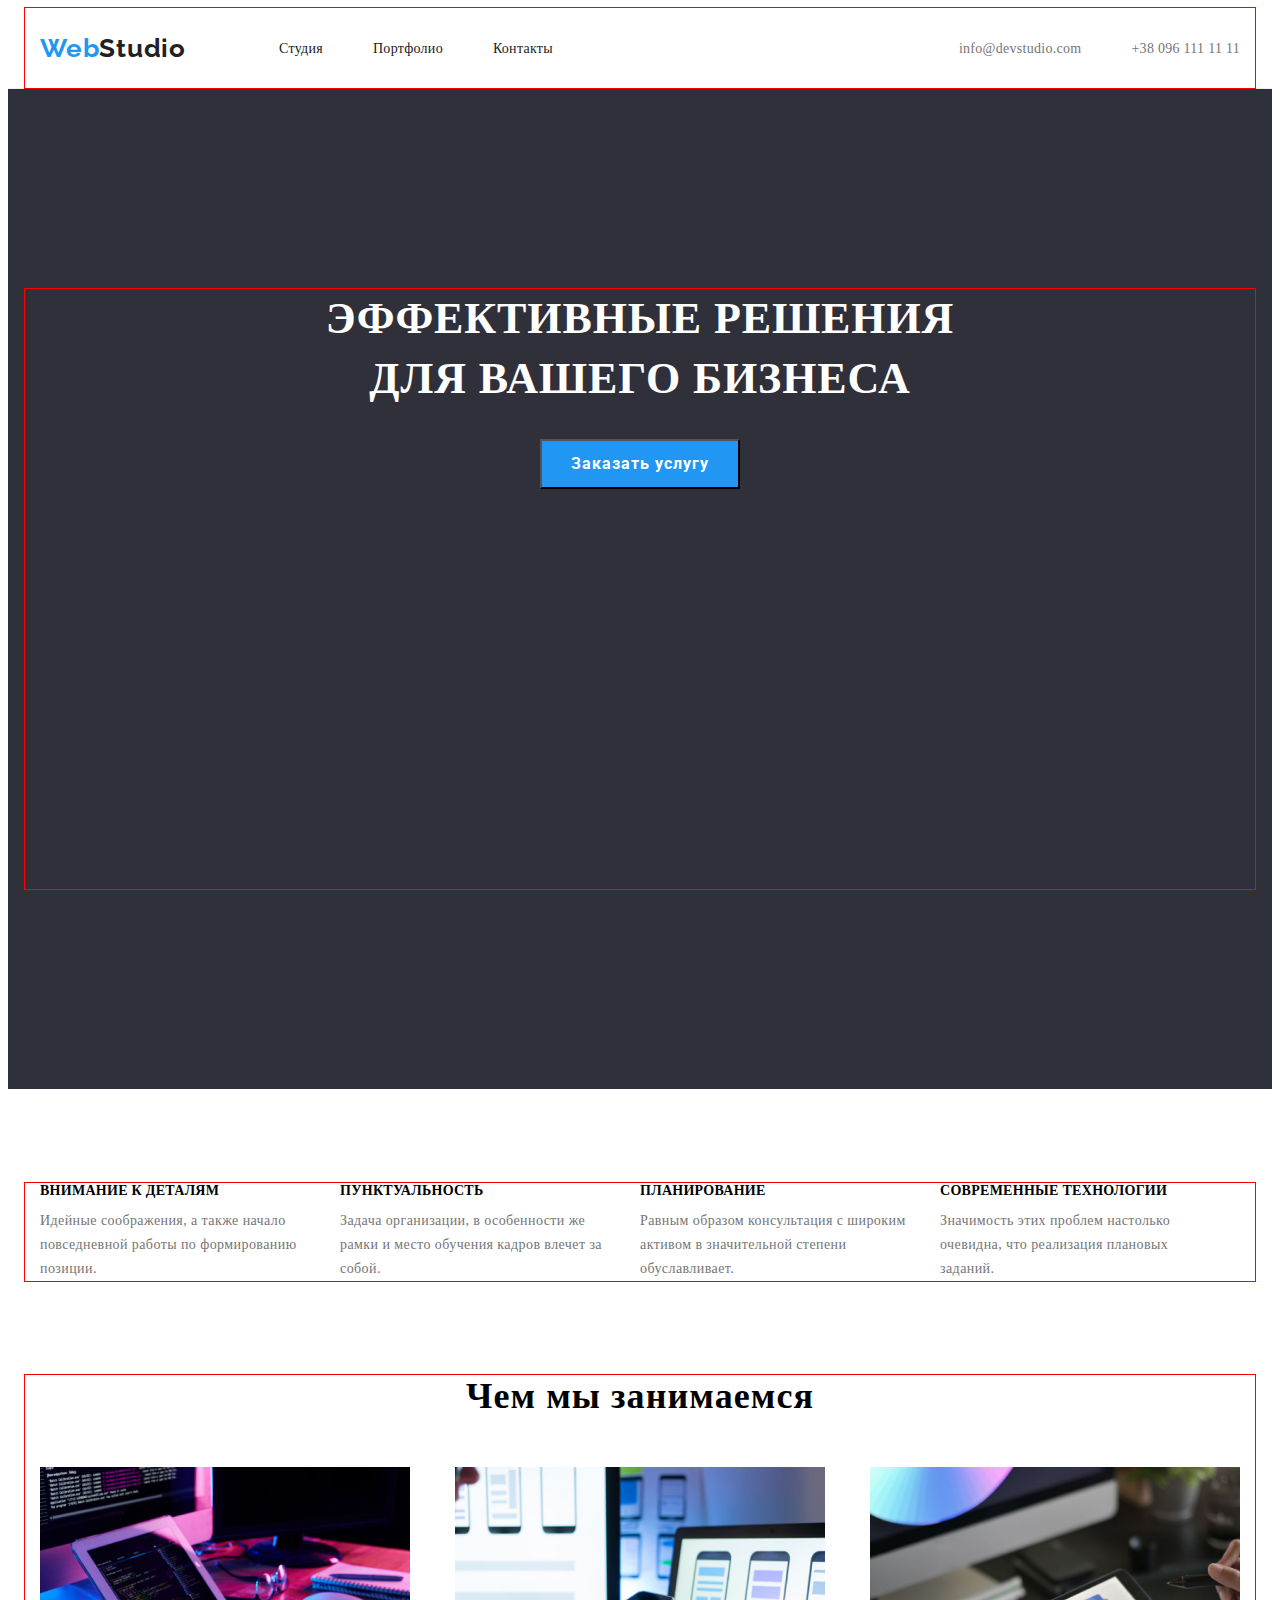
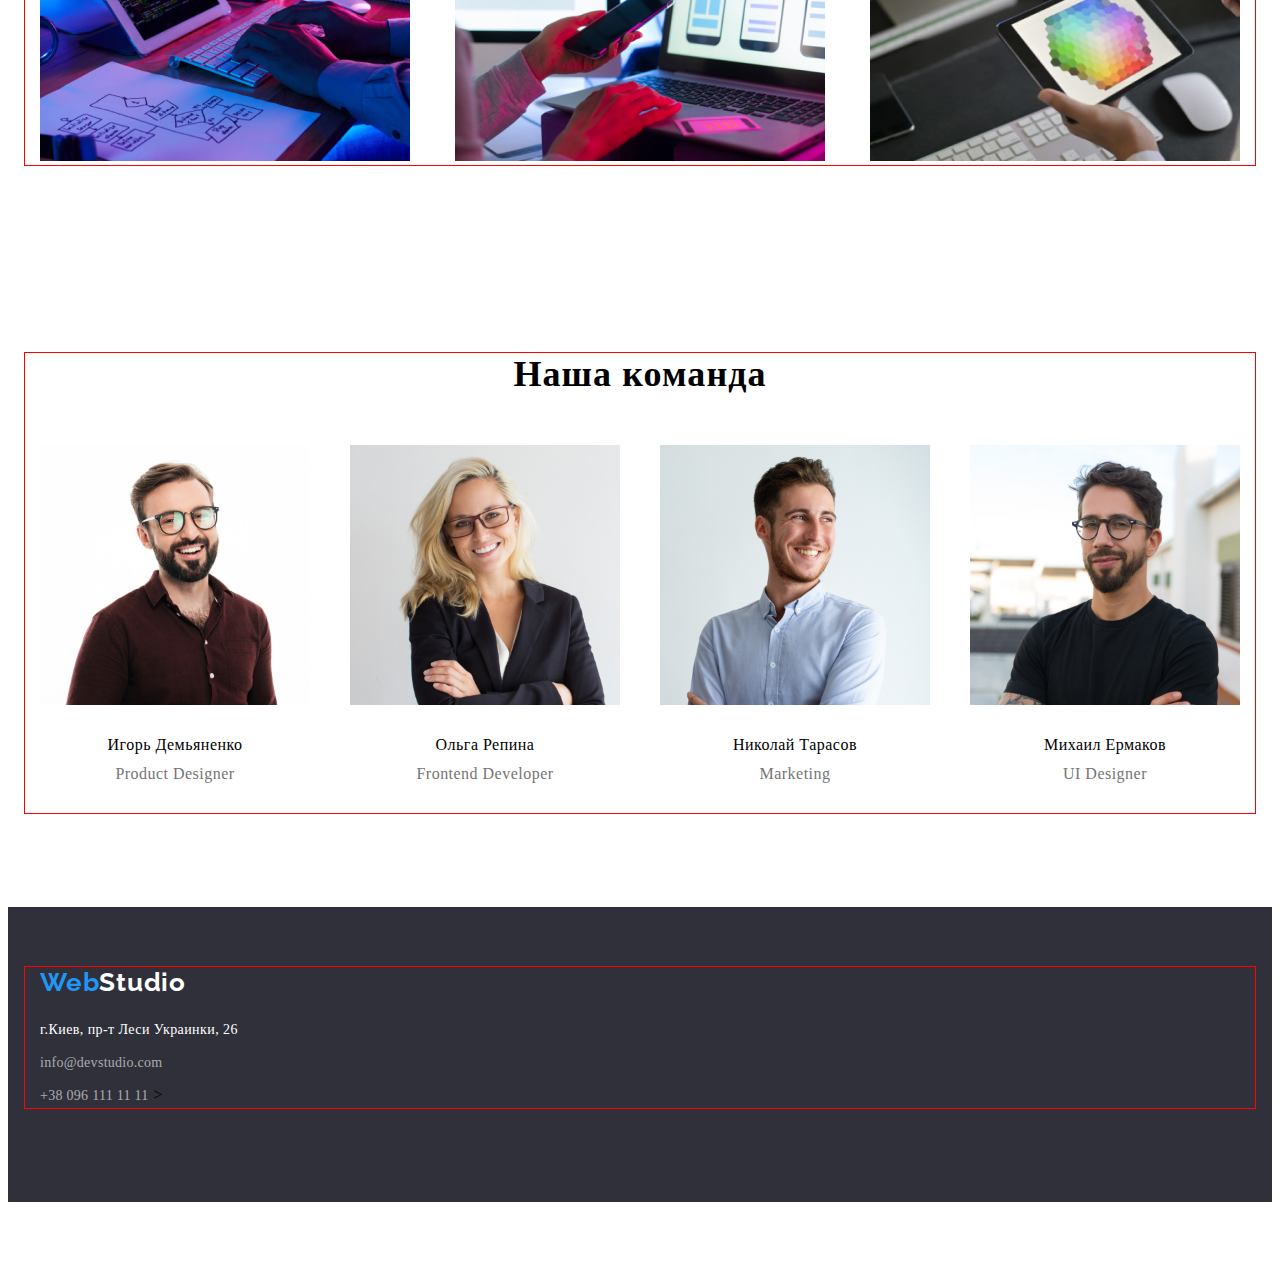
==== commit f4b28eaa: "Rev lost-last;)" ====
--- a/index.html
+++ b/index.html
@@ -209,12 +209,12 @@
       <a
       class="footer-adress-label" href="посилання на google map" target="_blank" rel="noopener noreferrer"
       >г.Киев, пр-т Леси Украинки, 26</a>
-      <br />
+      
       <a class="footer-link footer-mail" href="mailto:info@devstudio.com"
-        >info@devstudio.com</a
-      ><br />
+        >info@devstudio.com</a>
+
       <a class="footer-link footer-tel" href="tel:+380961111111">+38 096 111 11 11</a>
-      ><br />
+      >
     
   </address>
 </div>
--- a/css/styles.css
+++ b/css/styles.css
@@ -7,7 +7,10 @@
   --secondary-txt-cl: ##757575;
   --accent-txt-cl: #2196f3;
   --light-txt-cl: #ffffff;
+  --header-border-bottom: #ECECEC;
   /* Background colors */
+  --bg-color-white #ffffff;
+}
 }
 
 /*Base styles*/
@@ -35,6 +38,7 @@
   margin-bottom: 0;
 } */
 
+
 .section {
   padding-bottom: 94px;
 }
@@ -78,6 +82,14 @@
 
 /*.header*/
 
+.header {
+
+  width: 100%;
+  border-bottom: 1px solid var(--header-border-bottom);
+
+  background-color: var(--bg-color-white);
+}
+
 .header-container {
   display: flex;
   height: 80px;
@@ -214,7 +226,7 @@
 /*Features section*/
 
 .features-section {
-  padding-top: 94px;
+  margin-top: 94px;
 }
 
 .features-container {
@@ -363,7 +375,10 @@
   border-width: 1px;
   border-style: none none solid none;
   border-color: #ffffff #ffffff #ececec #ffffff;
-}
+
+  
+}
+
 
 /*Portfolio section*/
 
@@ -490,7 +505,7 @@
 
 .footer-section {
   padding-top: 60px;
-  padding-bottom: 60px;
+  margin-bottom: 60px;
 }
 
 .footer-container {
@@ -504,7 +519,7 @@
 
 .footer-logo {
   display: flex;
-  padding-bottom: 20px;
+  margin-bottom: 20px;
 }
 
 /*  .web {}
@@ -513,7 +528,7 @@
 
 .footer-adress-label {
   display: flex;
-  padding-bottom: 9px;
+  margin-bottom: 9px;
 }
 
 /*.footer-link {
@@ -521,7 +536,7 @@
 
 .footer-mail {
   display: flex;
-  padding-bottom: 9px;
+  margin-bottom: 9px;
 }
 
 /*
